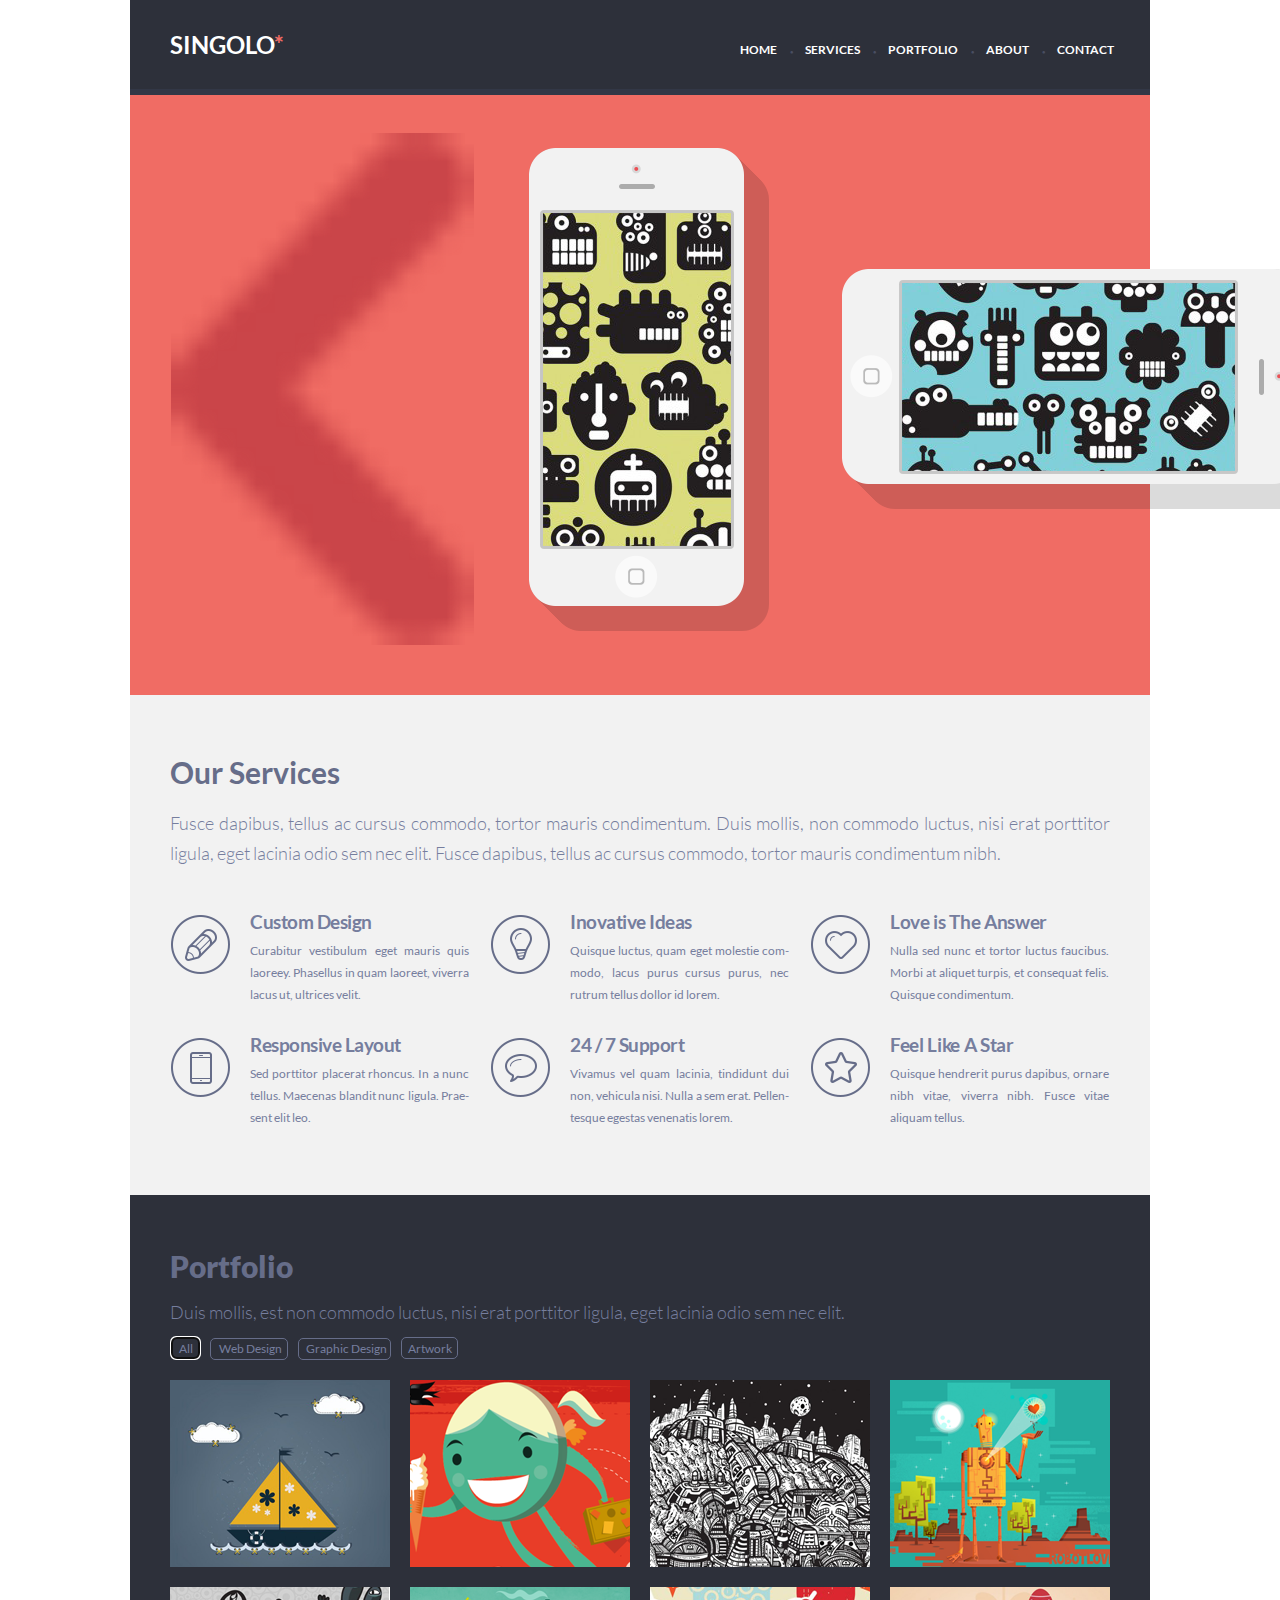
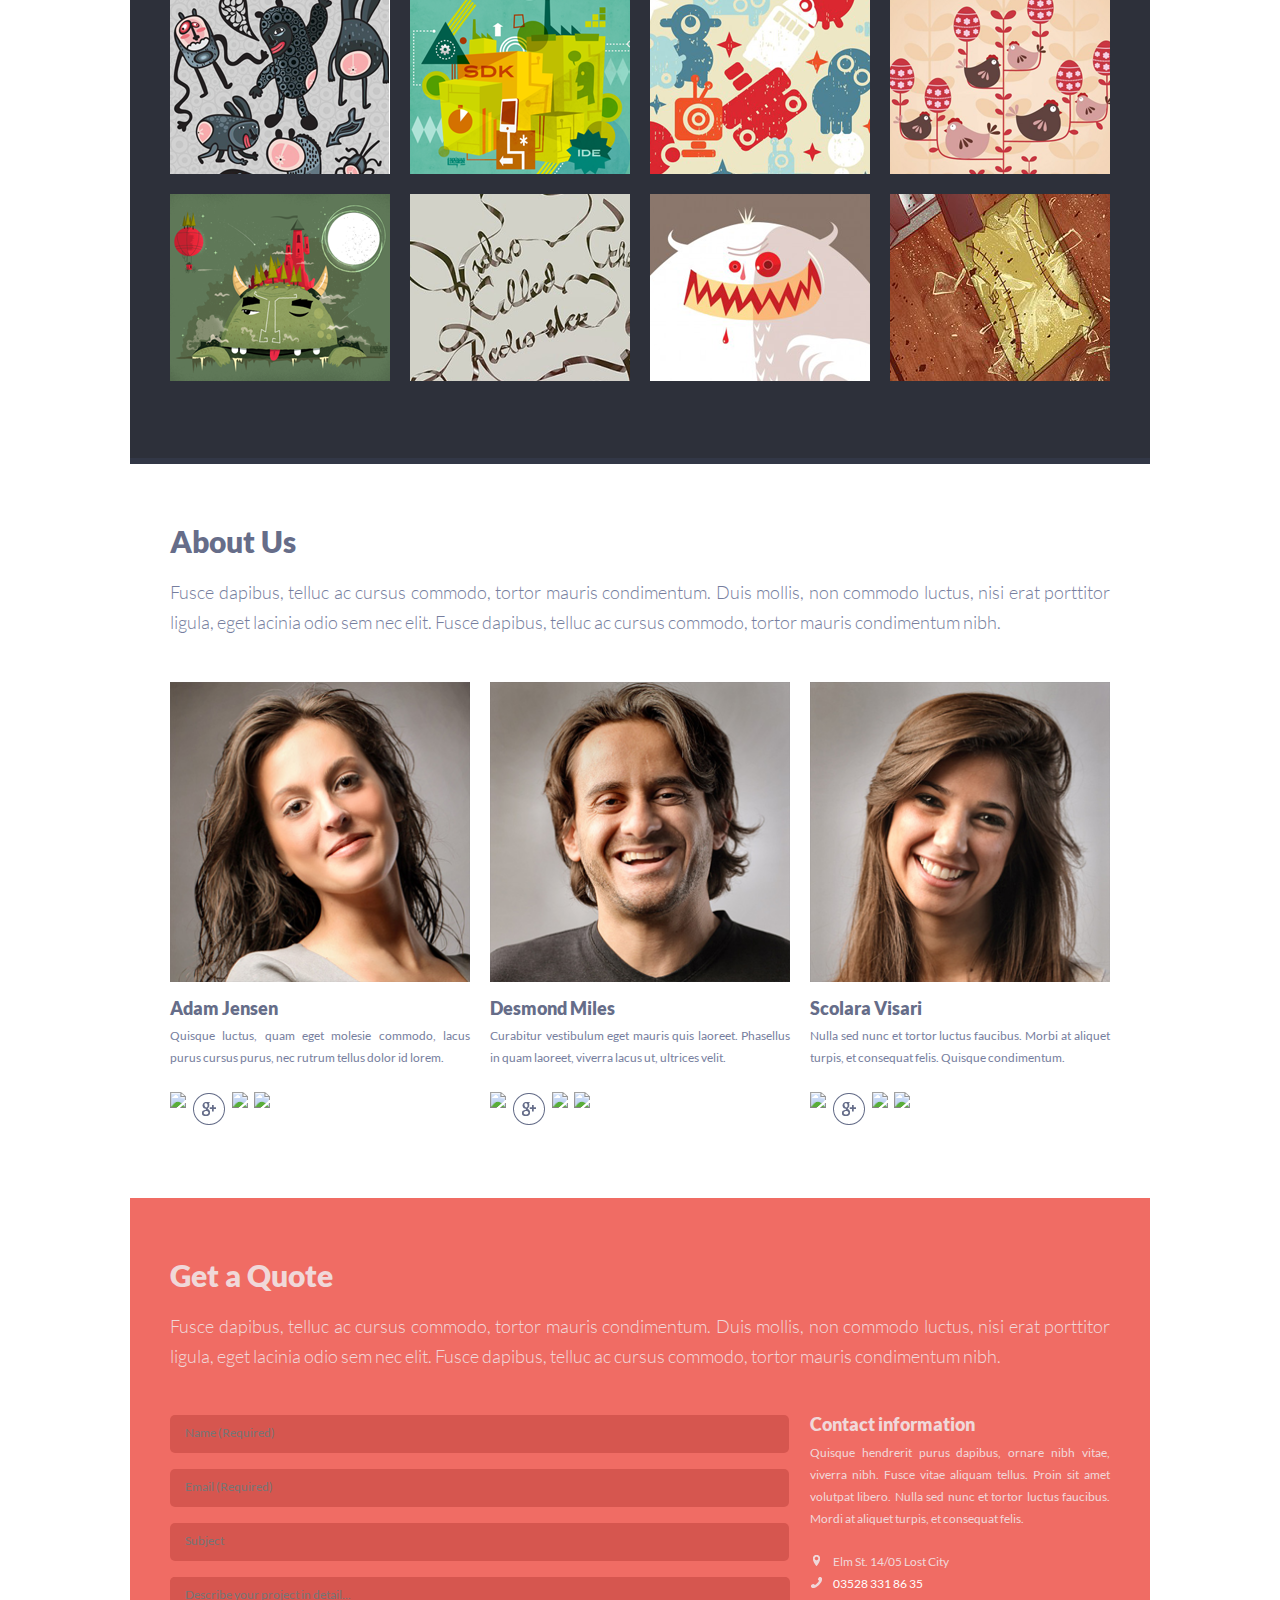
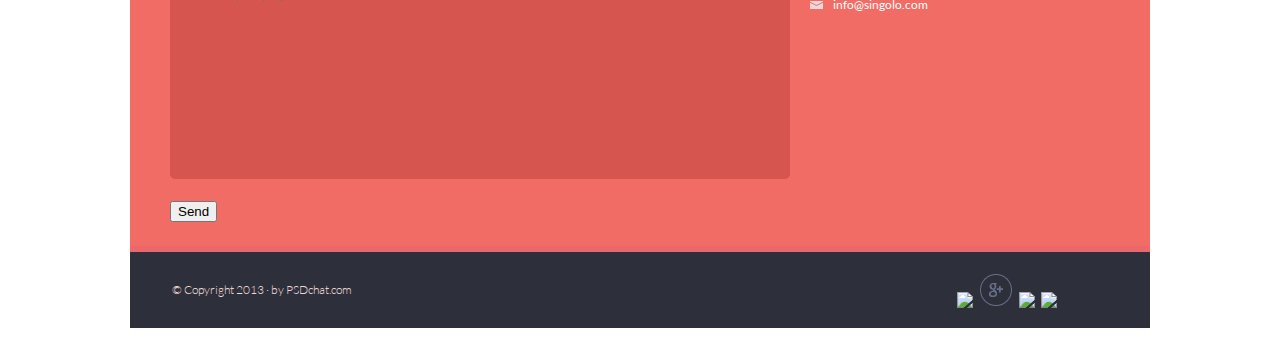
==== index.html @ d8a05f47 "feat: add singolo Full" ====
<!DOCTYPE html>
<html>
    <head>
        <meta charset="utf-8">
        <meta name="viewport" content="width=device-width, initial-scale=1.0">
        <title>Singolo Full</title>
        <link rel="stylesheet" type="text/css" href="style.css">
        <link rel="stylesheet" href="./assets/fonts/fonts.css">
    </head>   
    <body>
        <header class="header">
            <div class="header__content">
                <div class="header__title">
                    <h1>Singolo<span class="header-star">*</span></h1>
                </div>
                <nav class="navigation">
                    <ul class="navigation__list">
                        <li class="list-item"><a href="#home" class="list-link">Home</a></li>
                        <li class="list-item"><a href="#services" class="list-link">Services</a></li>
                        <li class="list-item"><a href="#portfolio" class="list-link">Portfolio</a></li>
                        <li class="list-item"><a href="#about" class="list-link">About</a></li>
                        <li class="list-item"><a href="#contact" class="list-link">Contact</a></li>
                    </ul>
               </nav>
            </div>
        </header>      
        <main class="main">
            <div class="slider">
                <img src="./assets/image/chev.svg" alt="previous slide" class="previous">
                <img src="./assets/image/iPhone Vertical.png" alt="vertical Iphone" class="vertical">
                <img src="./assets/image/iPhone Horizontal.png" alt="horisontal Iphone" class="horisontal">
                <img src="./assets/image/chevleft.svg" alt="next slide" class="next">
            </div>
            <div class="services">           
                <div class="our-services">
                    <h2 class="services__title">Our Services</h2>
                    <p class="services-text">Fusce dapibus, tellus ac cursus commodo, tortor mauris condimentum. Duis mollis, non commodo luctus, nisi erat porttitor ligula, eget lacinia odio sem nec elit. Fusce dapibus, tellus ac cursus commodo, tortor mauris condimentum nibh.</p>
                </div>
                <section class="cardservices">
                    <div class="cardelement">
                        <img src="./assets/image/Pen.png" class="pen">
                        <h4 class="cardtitle_pen">Custom Design</h4>
                        <p class="carddescription_pen carddescriptionfont">Curabitur vestibulum eget mauris quis laoreey. Phasellus in quam laoreet, viverra lacus ut, ultrices velit.</p>
                    </div>
                    <div class="cardelement">
                        <img src="./assets/image/Bulb.png" class="bulb">
                        <h4 class="cardtitle_bulb">Inovative Ideas</h4>
                        <p class="carddescription_bulb carddescriptionfont">Quisque luctus, quam eget molestie com&shy;modo, lacus purus cursus purus, nec rutrum tellus dollor id lorem.</p>
                    </div>
                    <div class="cardelement">
                        <img src="./assets/image/Heart.png" class="heart">
                        <h4 class="cardtitle_heart">Love is The Answer</h4>
                        <p class="carddescription_heart carddescriptionfont">Nulla sed nunc et tortor luctus faucibus. Morbi at aliquet turpis, et consequat felis. Quisque condimentum.</p>
                    </div>
                    <div class="cardelement">
                        <img src="./assets/image/Phone.png" class="phone">
                        <h4 class="cardtitle_phone">Responsive Layout</h4>
                        <p class="carddescription_phone carddescriptionfont">Sed porttitor placerat rhoncus. In a nunc tellus. Maecenas blandit nunc ligula. Prae&shy;sent elit leo.</p>
                    </div>    
                    <div class="cardelement">
                        <img src="./assets/image/Bubble.png" class="bubble">
                        <h4 class="cardtitle_bubble">24 / 7 Support</h4>
                        <p class="carddescription_bubble carddescriptionfont">Vivamus vel quam lacinia, tindidunt dui non, vehicula nisi. Nulla a sem erat. Pellen&shy;tesque egestas venenatis lorem.</p>
                    </div>
                    <div class="cardelement">
                        <img src="./assets/image/Star.png" class="astar">
                        <h4 class="cardtitle_star">Feel Like A Star</h4>
                        <p class="carddescription_star carddescriptionfont">Quisque hendrerit purus dapibus, ornare nibh vitae, viverra nibh. Fusce vitae aliquam tellus.</p>
                    </div>   
                </section>       
            </div>
        </main>  
        <section class="portfolio">
            <div class="wrapper">
                <h1 class="portfolio__title">Portfolio</h1>
                <p class="portfolio__title-item">Duis mollis, est non commodo luctus, nisi erat porttitor ligula, eget lacinia odio sem nec elit.</p>
                <div class="button__nav">
                    <button class="button button-all"  autofocus>All</button>
                    <button class="button button-web">Web Design</button>
                    <button class="button button-graphic">Graphic Design</button>
                    <button class="button button-art">Artwork</button>
                </div>                
                <div class="layout__content">
                    <img class='layout__content-image' src="./assets/image/Project (9).png">
                    <img class='layout__content-image' src="./assets/image/Project (6).png">                        
                    <img class='layout__content-image' src="./assets/image/Layer 9.png">
                    <img class='layout__content-image' src="./assets/image/Project (2).png">
                    <img class='layout__content-image' src="./assets/image/Project (8).png">
                    <img class='layout__content-image' src="./assets/image/Project (5).png">
                    <img class='layout__content-image' src="./assets/image/Layer 11.png">
                    <img class='layout__content-image' src="./assets/image/Layer 8.png">
                    <img class='layout__content-image' src="./assets/image/Project (7).png">
                    <img class='layout__content-image' src="./assets/image/Project (4).png">
                    <img class='layout__content-image' src="./assets/image/Project (3).png">
                    <img class='layout__content-image' src="./assets/image/Project (1).png">
                </div>    
            </div>     
        </section>
        <section class="about__us">
            <div class="wrapper">
                <h3 class="about-us__title">About Us</h3>
                <p class="about-us__title-item">Fusce dapibus, telluc ac cursus commodo, tortor mauris condimentum. Duis mollis, non commodo luctus, nisi erat porttitor ligula, eget lacinia odio sem nec elit. Fusce dapibus, telluc ac cursus commodo, tortor mauris condimentum nibh.</p>
                <div class="worker">
                    <div class="worker__person">
                        <img class="worker__person-image" src="./assets/image/photo.png">
                        <h3 class="worker__person-name">Adam Jensen</h3>
                        <p class="worker__person-info">Quisque luctus, quam eget molesie commodo, lacus purus cursus purus, nec rutrum tellus dolor id lorem.</p>
                            <div class="social__link">
                                <span class="link">
                                    <a href="facebook" class="link-name">
                                    <img src="./assets/image/Facebook.png">
                                    </a>
                                </span>
                                <span class="link">
                                    <a href="google" class="link-name">
                                    <img src="./assets/image/Google.png">
                                    </a>
                                </span>        
                                <span class="link">
                                    <a href="twitter" class="link-name">
                                    <img src="./assets/image/Twitter.png">
                                    </a>
                                </span>    
                                <span class="link">
                                    <a href="linkedin" class="link-name">
                                    <img src="./assets/image/LinkedIn.png">
                                    </a>
                                </span>
                            </div>
                    </div>    
                        <div class="worker__person">
                            <img class="worker__person-image" src="./assets/image/photo (1).png">
                            <h3 class="worker__person-name">Desmond Miles</h3>
                            <p class="worker__person-info">Curabitur vestibulum eget mauris quis laoreet. Phasellus in quam laoreet, viverra lacus ut, ultrices velit.</p>
                                <div class="social__link">
                                    <span class="link">
                                        <a href="facebook" class="link-name">
                                        <img src="./assets/image/Facebook.png">
                                         </a>
                                    </span>
                                    <span class="link">
                                        <a href="google" class="link-name">
                                        <img src="./assets/image/Google.png">
                                        </a>
                                    </span>        
                                    <span class="link">
                                        <a href="twitter" class="link-name"> 
                                        <img src="./assets/image/Twitter.png">
                                        </a>
                                    </span>    
                                    <span class="link">
                                        <a href="linkedin" class="link-name">
                                        <img src="./assets/image/LinkedIn.png">
                                        </a>
                                    </span>
                                </div>
                        </div>
                        <div class="worker__person">                            
                            <img class="worker__person-image" src="./assets/image/photo (2).png">
                            <h3 class="worker__person-name">Scolara Visari</h3>
                            <p class="worker__person-info">Nulla sed nunc et tortor luctus faucibus. Morbi at aliquet turpis, et consequat felis. Quisque condimentum.</p>
                                <div class="social__link">
                                    <span class="link">
                                        <a href="facebook" class="link-name">
                                        <img src="./assets/image/Facebook.png">
                                        </a>
                                    </span>
                                    <span class="link">
                                        <a href="google" class="link-name">
                                        <img src="./assets/image/Google.png">
                                        </a>
                                    </span>        
                                    <span class="link">
                                        <a href="twitter" class="link-name">
                                        <img src="./assets/image/Twitter.png">
                                        </a>
                                    </span>    
                                    <span class="link">
                                        <a href="linkedin" class="link-name">
                                        <img src="./assets/image/LinkedIn.png">
                                        </a>
                                    </span>
                                </div>
                        </div>
                    </div>
                </div> 
            </div>
        </section>
        <div class="last__quote">
            <section class="quote">
                    <h3 class="quote__title">Get a Quote</h3>
                    <p class="quote__title-item">Fusce dapibus, telluc ac cursus commodo, tortor mauris condimentum. Duis mollis, non commodo luctus, nisi erat porttitor ligula, eget lacinia odio sem nec elit. Fusce dapibus, telluc ac cursus commodo, tortor mauris condimentum nibh.</p>
                    <div class="contact">
                        <form class="contact__form">
                            <p class="contact__form-item">
                                <input class="contact__form-elem" action method="POST" type="text" name="name" placeholder="Name (Required)" required>
                            </p>  
                            <p class="contact__form-item">
                                <input class="contact__form-elem" action method="POST" type="email" name="mail" placeholder="Email (Required)" required>
                            </p>
                            <p class="contact__form-item">
                                <input class="contact__form-elem" action method="POST" type="text" name="subject" placeholder="Subject">
                            </p>
                            <p class="contact__form-item">
                                <textarea class="contact__form-area" action method="POST" name="project" placeholder="Describe your project in detail..."></textarea>
                            </p>    
                            <p class="contact__form-item">
                                <input type="submit" value="Send" class="button-form">
                            </p>
                        </form>
                        <section class="contact__info">
                            <h3 class="contact__info-title">Contact information</h3>
                            <p class="contact-info__title-item">Quisque hendrerit purus dapibus, ornare nibh vitae, viver&shyra nibh. Fusce vitae aliquam tellus. Proin sit amet volutpat libero. Nulla sed nunc et tortor luctus faucibus. Mordi at aliquet turpis, et consequat felis.</p>
                            <div class="contact__ico">
                                <p class="ico ico-info__location">
                                    <img src="./assets/image/location.png" class="ico_location">Elm St. 14/05 Lost City
                                </p>    
                                <p class="ico ico-info__phone">
                                    <img  src="./assets/image/phonecontact.png" class="ico_phone"><a  href="tel:035111111111">03528 331 86 35</a> 
                                </p>
                                <p class="ico ico-info__letter">
                                    <img src="./assets/image/mail.png" class="ico_letter"><a href="mailto:emailname@gmail.com" >info@singolo.com</a>
                                </p>
                            </div>        
                        </section>
                    </div>    
            </section>
            <footer class="footer">
                
                   <p class="footer-text">© Copyright 2013 · by PSDchat.com</p>

                
                <div class="footer-social__link">
                    <span class="footer-link">
                        <a href="facebook" class="link-name">
                        <img src="./assets/image/Facebook.png">
                        </a>
                    </span>
                    <span class="footer-link">
                        <a href="google" class="link-name">
                        <img src="./assets/image/Google.png">
                        </a>
                    </span>        
                    <span class="footer-link">
                        <a href="twitter" class="link-name">
                        <img src="./assets/image/Twitter.png">
                        </a>
                    </span>    
                    <span class="footer-link">
                        <a href="linkedin" class="link-name">
                        <img src="./assets/image/LinkedIn.png">
                        </a>
                    </span>
                </div>
            </footer>
        </div> 
    </body>
</html>
---- style.css ----
body {
    width: 1020px;
    margin: auto;
}
a {
    text-decoration: none;

}
.header {
   width: 100%;
   height: 89px;
   background-color: #2d303a;
   border-bottom-style: solid;
   border-bottom-color: #323746;
   border-bottom-width: 6px;
}
.header__content { 
    width: 940px;
    height: 100%;
    display: flex;
    justify-content: space-between;
    padding: 23px 40px;
    margin: 0 auto;
}
.header__title {
    width: 100%;
    height: 100%;
    font-size: 12px;
    line-height: 6px;
    color: #ffffff;
    font-family: 'Lato', sans-serif;
    font-weight: 700;
    text-align: justify;   
    text-transform: uppercase;
    margin-top: 3px;
}
.main {
    width: 940px;
    height: 572px;
    background-color: #f06c64;
    padding: 38px 40px;
    border-bottom-style: solid;
    border-bottom-color: #ea676b;
    border-bottom-width: 6px;
}
.header-star{
    color: #f06c64;
}
.navigation {
    width: 380px;
    height:100%;
}
.navigation__list {
    display: flex;
    justify-content: space-between;
    padding: 1px 10px 0 0;
}

.list-link{
    font-size: 12px;
    line-height: 6px;
    color: #ffffff;
    font-family: 'Lato', sans-serif;
    font-weight: 700;
    margin: 0 10px;
    text-align: justify;
    text-transform: uppercase;
}
.list-item {
    list-style-type: none;
}
.list-item:not(:first-child):before {
    content: "\2022";
    color: #494e62;
    font-family: 'Lato', sans-serif;
    font-weight: 700;
    font-size: 6px;
    margin: 0 2px 0 3px;
}
.list-link:hover {
    color: #f06c64;
}
.slider {
    display: flex;
    width:940px;
    height: 585px;
    background-color: #f06c64;
    padding: 0 40px 0 0;
    border-bottom-style: solid;
    border-bottom-color: #ea676b;
    border-bottom-width: 15px;
}
.previous {
    margin-bottom: 73px;
    padding-left: 1px;
}
.slider .previous:hover {
    color: #f06c64;
}
.vertical {
    padding-left: 53px;
    padding-bottom: 60px;
    margin-top: -55px; 
}
.horisontal {
    margin: 31px 0 -26px -332px;
}
.next {
    margin: 0 0 73px 23px;
}
.slider .next:hover {
    color: #f06c64;
}
.services {
    width: 980px;
    height: 495px;
    background-color: #f2f2f2;   
    margin-top: -38px;
    padding: 43px 0 0 40px;  
    border-bottom-style: solid;
    border-bottom-color: #ffffff;
    border-bottom-width: 6px;
    margin-left: -40px;
   

}
.services__title {
    font-family: 'Lato', sans-serif;
    font-size: 30px;
    line-height: 18px;
    color: #666d89;
    font-weight: 700;
    text-align: justify;

}
.services-text {
    width: 940px;
    height: 57px;
    font-size: 18px;
    line-height: 30px;
    color: #767e9e;
    font-family: 'Lato', sans-serif;
    font-weight: 300;
    text-align: justify;
    padding-top: 2px;
}
.cardservices {
    width: 940px;
    height: 57px;
    font-size: 19px;
    line-height: 30px;
    color: #767e9e;
    font-family: 'Lato', sans-serif;
    font-weight: 300;
    text-align: justify;
}
.carddescriptionfont {
    width: 219px;
    height: 128px;
    font-size: 12px;
    line-height: 22px;
    color: #767e9e;
    font-family: 'Lato',sans-serif;
    font-weight: 400;
    text-align: justify;
    position: absolute;
    left: 80px;
    top: 14px;
}
.cardservices {
    display: flex;
    flex-wrap: wrap;
    justify-content: space-between;
    margin-top: 49px;   
}
.cardelement {
    position: relative;
    width: 300px;
    height: 100px;
}
.cardelement:nth-child(-n+3) {
    margin-bottom: 23px;
    margin-right: 0;
}

.cardtitle_pen {
    position: absolute;
    left: 80px;
    top: -32px;
    letter-spacing: -0.025em;
}
.cardtitle_bulb {
    position: absolute;
    left: 80px;
    top: -32px;
    letter-spacing: -0.025em;
}
.cardtitle_heart {
    position: absolute;
    left: 80px;
    top: -32px;
    letter-spacing: -0.018em;
}
.cardtitle_phone {
    position: absolute;
    left: 80px;
    top: -32px;
    letter-spacing: -0.025em;
}
.cardtitle_bubble {
    position: absolute;
    left: 80px;
    top: -32px;
    letter-spacing: -0.025em;
}
.cardtitle_star {
    position: absolute;
    left: 80px;
    top: -32px;
    letter-spacing: -0.018em;
}

.portfolio {
    width: 940px;
    height: 776px;
    background-color: #2d303a;
    margin-top: 446px;
    padding: 42px 40px 45px 40px;
    border-bottom-style: solid;
    border-bottom-color: #323746;
    border-bottom-width: 6px;
}
.portfolio__title {
    font-size: 30px;
    line-height: 18px;
    color: #666d89;
    font-family: 'Lato', sans-serif;
    font-weight: 900;
    text-align: justify;
    
}
p {
    width: 940px;
    height: 57px;
    font-size: 18px;
    line-height: 30px;
    color: #767e9e;
    font-family: "Lato", sans-serif;
    font-weight: 300;
    text-align: justify;    
}    
.portfolio__title-item {
    padding-top: 2px;
}
.button__nav {
    display: flex;
    margin-top: -35px;    
}
.button {    
    line-height: 20px;
    font-family: "Lato", sans-serif;
    font-weight: 400;
    color: #767e9e;
    font-size: 12px;
    text-align: justify;
    border-radius: 5px;
    border: 1px solid #666d89;
    background-color: #2d303a;
    margin-right: 10px;
    text-align: center;   
}

.button-all {
    width: 29px;
    height: 22px;
    margin-left: 1px;    
}
.button-web {
    width: 78px;
    height: 22px;
    padding: 0 0.5px 0 4px;
    margin-top: 1px;
}
.button-graphic {
    width: 93px;
    height: 22px;
    padding: 0 0.5px 0 4px;
    margin-top: 1px;
}
.button-art {
    width: 57px;
    height: 22px;
}
.button:hover {
    text-decoration: underline ;
} 
.layout {
    width: 940px;
    margin: auto;
    display: grid;
    grid-template-columns: repeat(4, 220px);
    grid-template-rows: repeat(3, 187px);
    padding-top:  2px;
}

.layout__content-image {
    width: 220px;
    height: 187px; 
    margin-top: 20px;
    margin-right: 16px;
    margin-bottom: -4px;
}


.layout__content-image:nth-child(4n+4) {
    margin-right: 0px;
}
.layout__content-image:nth-child(n+13){
    display: none;
}

.about-us__title {
    font-size: 30px;
    line-height: 18px;
    color: #666d89;
    font-family: "Lato", sans-serif;
    font-weight: 900;
    text-align: left;
}
.about__us {
    margin: 40px;
    margin-top: 68px;
}
.about-us__title-item{
    margin-top: -3px;
}    
.worker {
    display: flex;
    width: 940px; 
    border-bottom-style: solid;
    border-bottom-color: #ffffff;
    border-bottom-width: 6px;
    justify-content: space-between;
      
    }
    .worker__person{
    margin-top: 30px;
}
.worker__person:last-child {
    margin-right: 0px;
}
.worker__person-image {
    width: 300px;
    height: 300px;
    background-color: #464b5e;
}
.worker__person-name{
    font-size: 18px;
    line-height: 18px;
    color: #666d89;
    font-family: "Lato", sans-serif;
    font-weight: 900;
    text-align: justify;
    margin-top: 13px;
}
.worker__person-info {
    width: 300px;
    height: 175px;
    font-size: 12px;
    line-height: 22px;
    color: #767e9e;
    font-family: "Lato", sans-serif;
    font-weight: 400;
    text-align: justify;
    margin-top: -10px;
}
.social__link {
    display: flex;
    margin-top: -120px;
}
.link {
    padding:0 3px; 
}
.link-name:hover {
    background-color: #eb5055;
}
.link:first-child{
    padding: 0 3px 0 0; 
}
.last__quote {
    margin-top: 61px;
}
.quote {
    width: 940px;
    height: 572px;
    background-color: #f06c64;
    padding: 38px 40px; 
    border-bottom-style: solid;
    border-bottom-color: #ea676b;
    border-bottom-width: 6px;
}
.quote__title {
    font-size: 30px;
    line-height: 18px;
    color: #f0d8d9;
    font-family: "Lato", sans-serif;
    font-weight: 900;
    text-align: justify;    
}
.quote__title-item {
    width: 940px;
    height: 57px;
    font-size: 18px;
    line-height: 30px;
    color: #f0d8d9;
    font-family: "Lato", sans-serif;
    font-weight: 300;
    text-align: justify;
    margin-top: -3px;
}
.contact {
    display: flex;
    
}
.contact__form {
    padding-top: 29px;  
}
.contact__form-item {
    width: 619px;
    height: 38px;
    border-radius: 5px;
    border: #d6564f;
    background-color: #d6564f;
    margin: 0 0 16px;

}
.contact__form-elem {
    font-size: 12px;
    line-height: 22px;
    color: #f48c8f;
    border: #d6564f;
    background-color: #d6564f;
    font-family: "Lato", sans-serif;
    font-weight: 400;
    text-align: left;
    padding-left: 15px;
} 

.contact__form-area {
    width: 602.5px;
    height: 193px;
    border-radius: 5px;
    border: #d6564f;
    background-color: #d6564f;
    font-size: 12px;
    line-height: 22px;
    color: #f48c8f;
    font-family: "Lato", sans-serif;
    font-weight: 400;
    text-align: left;
    resize: none;
    padding-left: 15px;
    padding-top: 7px;   
   
}
.button-form {
    margin-top: 170px;
}
.contact__info {   
    width: 300px;
    height: 175px;    
    padding-top: 11px;
    padding-left: 21px;
    
}
.contact__info-title {
    font-size: 18px;
    line-height: 18px;
    color: #f0d8d9;
    font-family: "Lato", sans-serif;
    font-weight: 900;
    text-align: justify;
}
.contact-info__title-item {
    margin-top: -9px; 
    width: 300px;
    height: 175px;
    font-size: 11.94px;
    line-height: 22px;
    color: #f0d8d9;
    font-family: "Lato", sans-serif;
    font-weight: 400;
    text-align: justify;
}
.ico {
    font-size: 12px;
    line-height: 22px;
    color: #f0d8d9;
    font-family: "Lato", sans-serif;
    font-weight: 400;
    text-align: left;
      
}
.contact__ico {
    margin-top: -78px;
}

.ico_phone {
    margin-right: 11px;
    margin-top: 11px;
    padding-left: 1px; 
}
.ico_letter {
    margin-right: 10px;
    margin-top: 1px;
}
.ico_location {
    margin-right: 13px;
    padding-left: 3px; 
}
.ico-info__phone {
    margin-top: -54px;
}
.ico-info__letter {
    margin-top: -41px;
}
a {
    color: white;
    text-decoration: none;
}
.footer {
    display: flex;
    width: 1020px;
    height: 76px;
    background-color: #2d303a;    
}
.footer-social__link {
    margin-left: -155px;
    padding-top: 21px;
   
}
.footer-link {
    padding: 0 1px;
}
.footer-link:first-child{
    padding: 0 1px 0 0;
}
.link-name:hover {
    background-color: #eb5055;
} 
.footer-text {
    font-size: 12px;
    line-height: 22px;
    color: #f0d8d9;
    font-family: "Lato", sans-serif;
    font-weight: 300;
    text-align: justify;
    padding: 15px 0 15px 42px;
}
---- assets/fonts/fonts.css ----
/* lato-300 - latin */
@font-face {
    font-family: 'Lato';
    font-style: normal;
    font-weight: 300;
    src: local('Lato Light'), local('Lato-Light'),
         url('../fonts/lato-v16-latin-300.woff2') format('woff2'), /* Chrome 26+, Opera 23+, Firefox 39+ */
         url('../fonts/lato-v16-latin-300.woff') format('woff'); /* Chrome 6+, Firefox 3.6+, IE 9+, Safari 5.1+ */
  }
  /* lato-regular - latin */
  @font-face {
    font-family: 'Lato';
    font-style: normal;
    font-weight: 400;
    src: local('Lato Regular'), local('Lato-Regular'),
         url('../fonts/lato-v16-latin-regular.woff2') format('woff2'), /* Chrome 26+, Opera 23+, Firefox 39+ */
         url('../fonts/lato-v16-latin-regular.woff') format('woff'); /* Chrome 6+, Firefox 3.6+, IE 9+, Safari 5.1+ */
  }
  /* lato-700 - latin */
  @font-face {
    font-family: 'Lato';
    font-style: normal;
    font-weight: 700;
    src: local('Lato Bold'), local('Lato-Bold'),
         url('../fonts/lato-v16-latin-700.woff2') format('woff2'), /* Chrome 26+, Opera 23+, Firefox 39+ */
         url('../fonts/lato-v16-latin-700.woff') format('woff'); /* Chrome 6+, Firefox 3.6+, IE 9+, Safari 5.1+ */
  }
  /* lato-900 - latin */
  @font-face {
    font-family: 'Lato';
    font-style: normal;
    font-weight: 900;
    src: local('Lato Black'), local('Lato-Black'),
         url('../fonts/lato-v16-latin-900.woff2') format('woff2'), /* Chrome 26+, Opera 23+, Firefox 39+ */
         url('../fonts/lato-v16-latin-900.woff') format('woff'); /* Chrome 6+, Firefox 3.6+, IE 9+, Safari 5.1+ */
  }
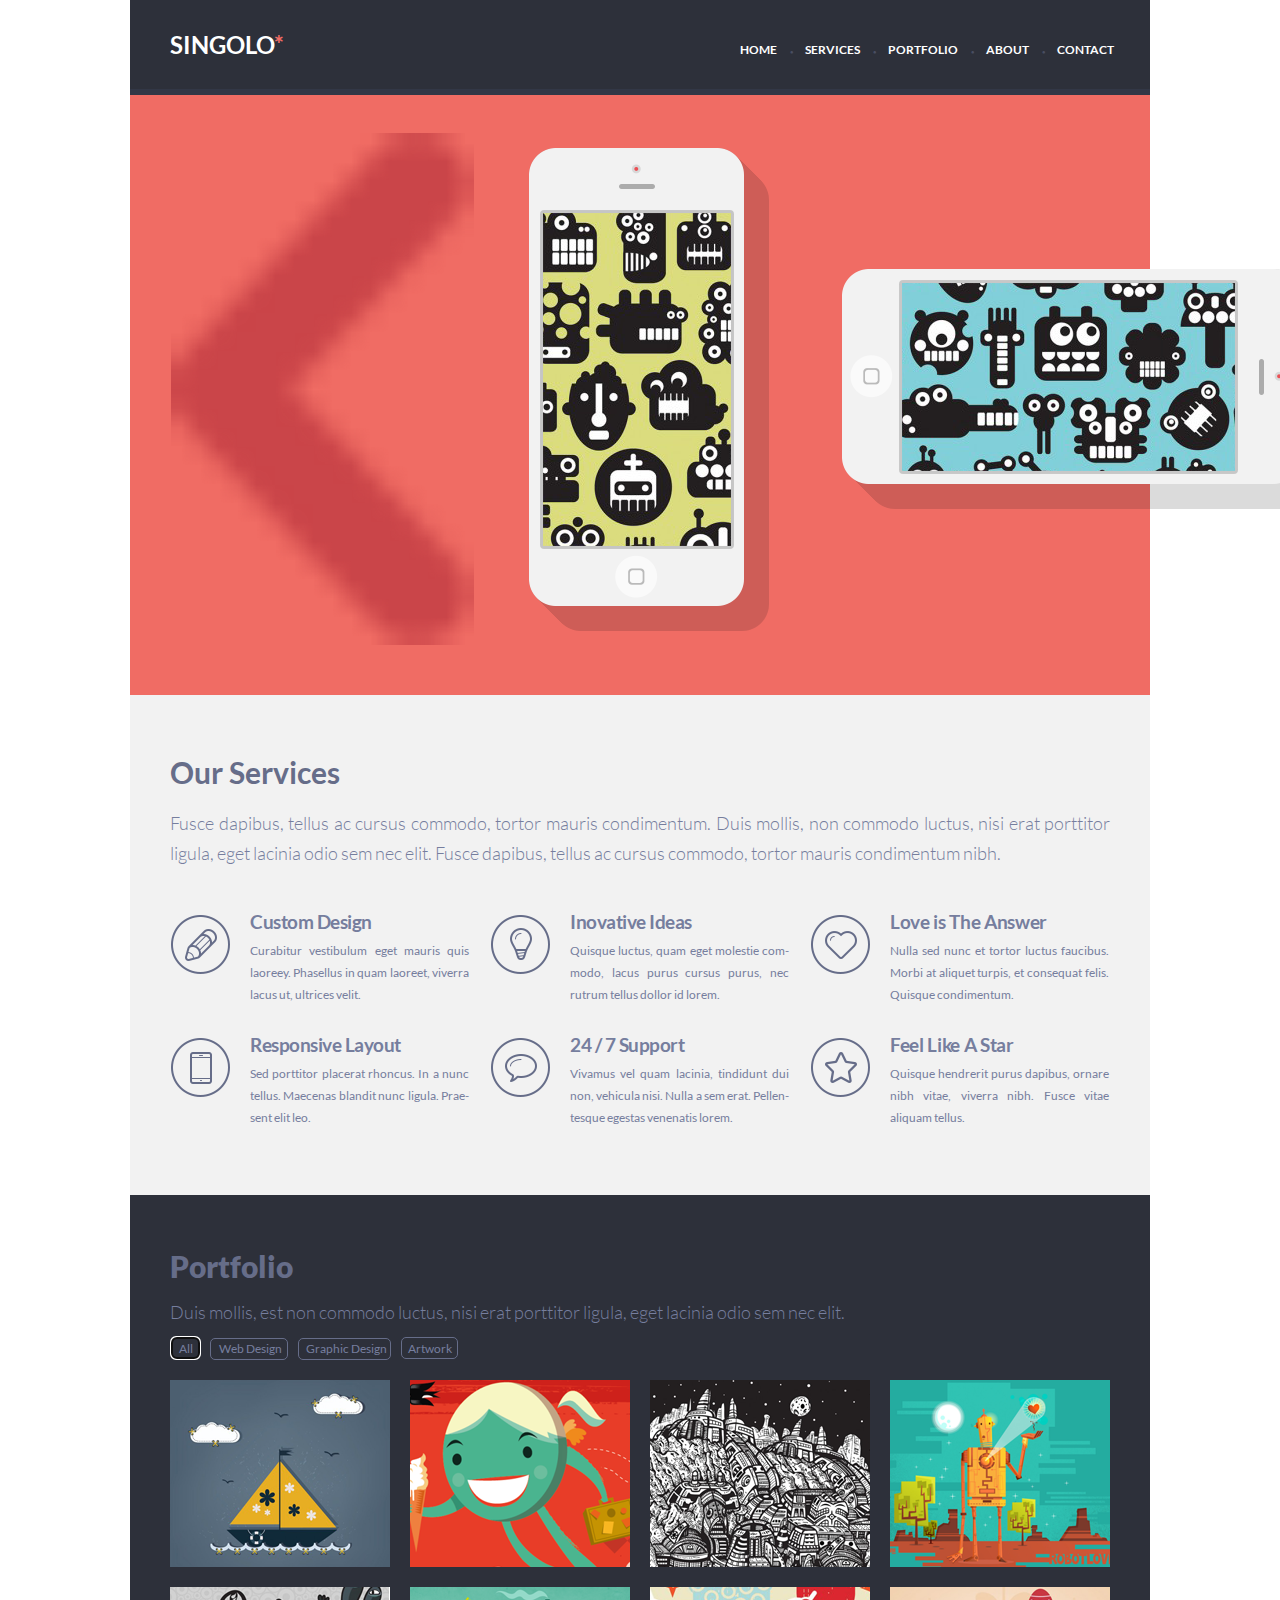
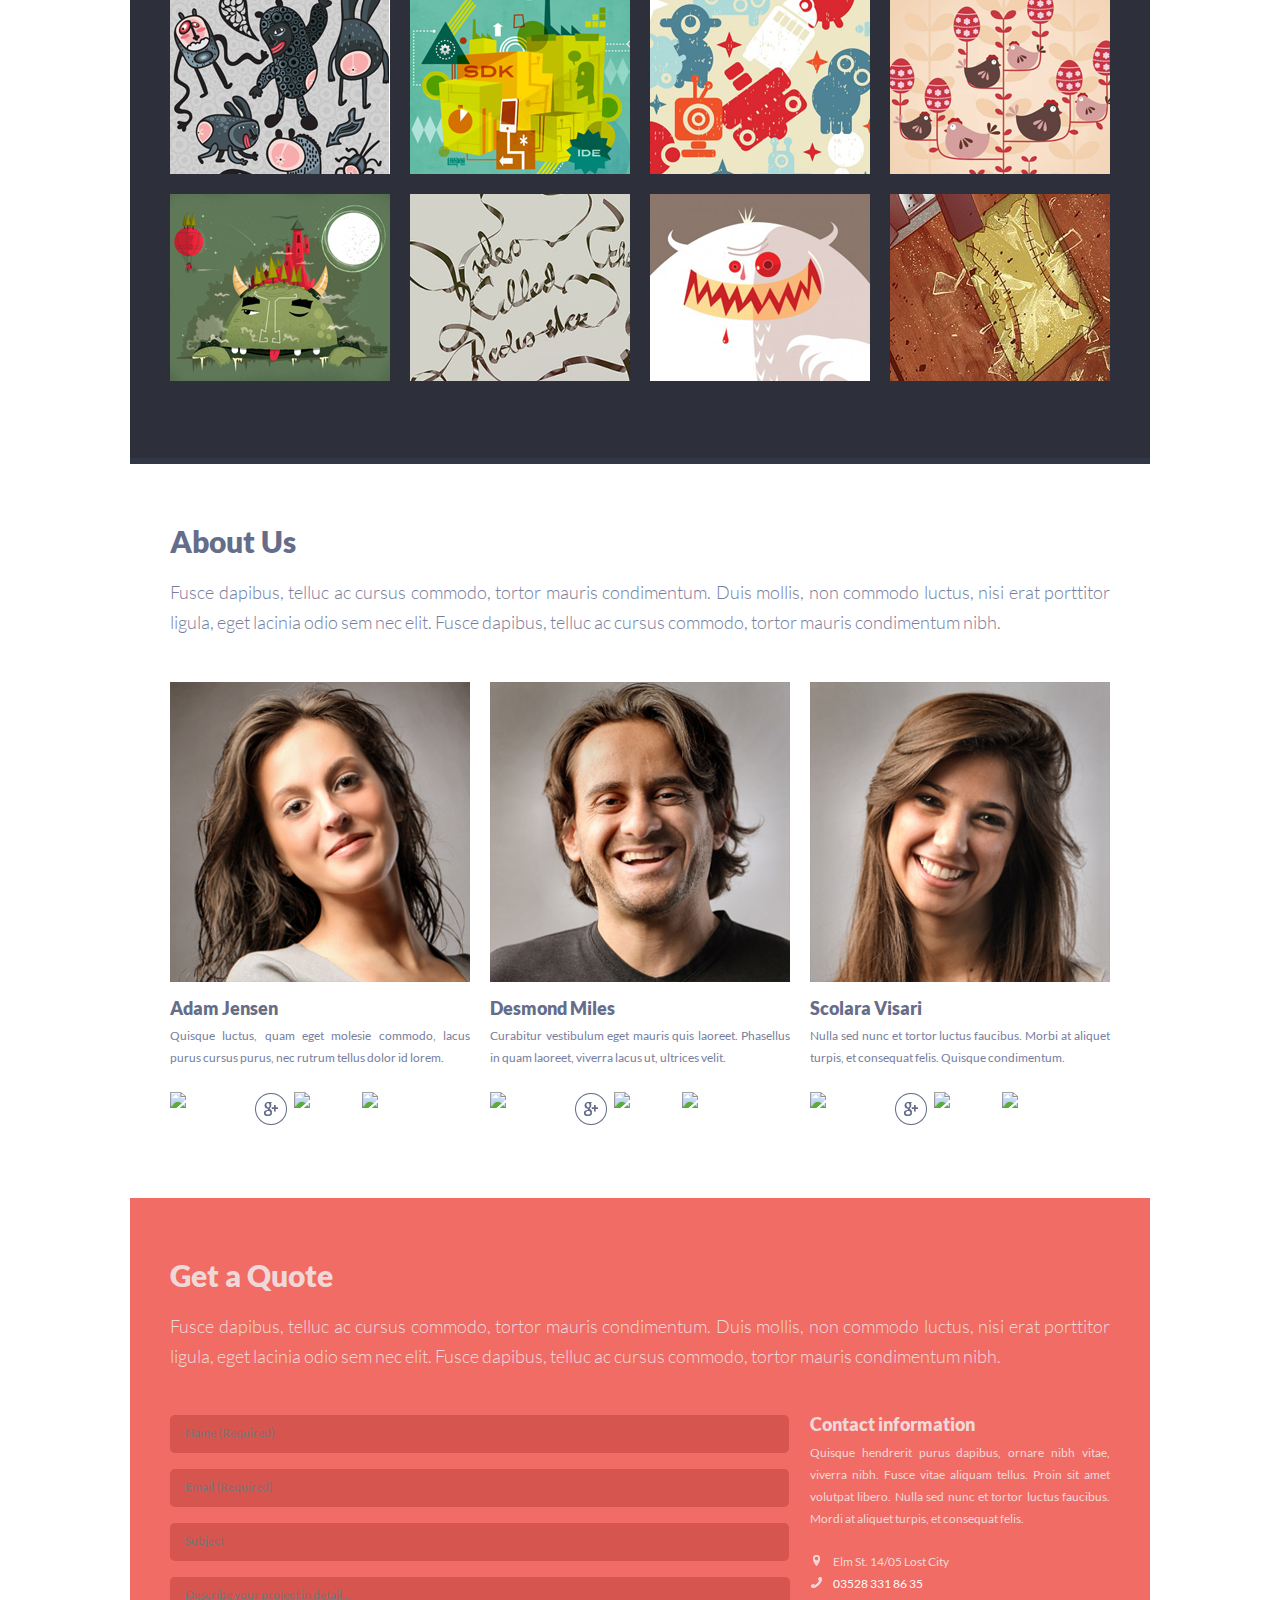
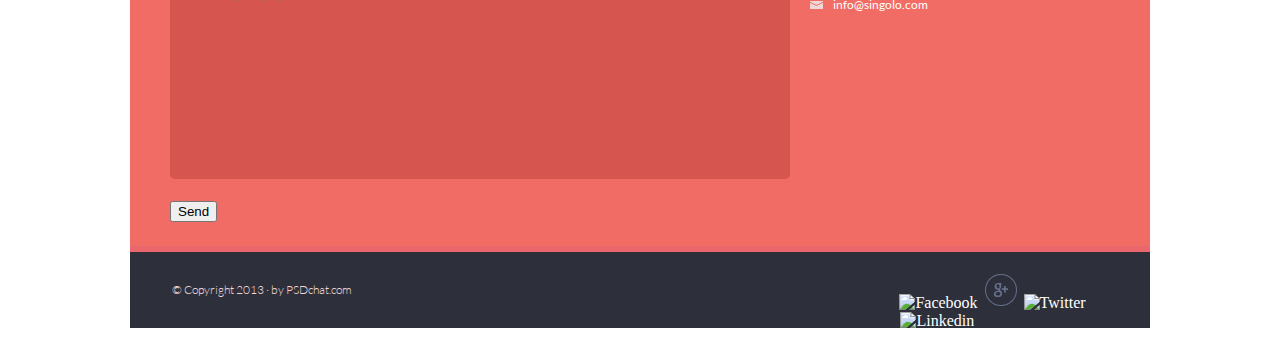
==== commit a41e488d: "fix: change some image name" ====
--- a/index.html
+++ b/index.html
@@ -108,22 +108,22 @@
                             <div class="social__link">
                                 <span class="link">
                                     <a href="facebook" class="link-name">
-                                    <img src="./assets/image/Facebook.png">
+                                    <img src="./assets/image/Facebook.png" alt="Facebook">
                                     </a>
                                 </span>
                                 <span class="link">
                                     <a href="google" class="link-name">
-                                    <img src="./assets/image/Google.png">
+                                    <img src="./assets/image/Google.png" alt="Google">
                                     </a>
                                 </span>        
                                 <span class="link">
                                     <a href="twitter" class="link-name">
-                                    <img src="./assets/image/Twitter.png">
+                                    <img src="./assets/image/Twitter.png" alt="Twitter">
                                     </a>
                                 </span>    
                                 <span class="link">
                                     <a href="linkedin" class="link-name">
-                                    <img src="./assets/image/LinkedIn.png">
+                                    <img src="./assets/image/Linkedin.png" alt="Linkedin">
                                     </a>
                                 </span>
                             </div>
@@ -135,22 +135,22 @@
                                 <div class="social__link">
                                     <span class="link">
                                         <a href="facebook" class="link-name">
-                                        <img src="./assets/image/Facebook.png">
+                                        <img src="./assets/image/Facebook.png" alt="Facebook">
                                          </a>
                                     </span>
                                     <span class="link">
                                         <a href="google" class="link-name">
-                                        <img src="./assets/image/Google.png">
+                                        <img src="./assets/image/Google.png" alt="Google">
                                         </a>
                                     </span>        
                                     <span class="link">
                                         <a href="twitter" class="link-name"> 
-                                        <img src="./assets/image/Twitter.png">
+                                        <img src="./assets/image/Twitter.png" alt="Twitter">
                                         </a>
                                     </span>    
                                     <span class="link">
                                         <a href="linkedin" class="link-name">
-                                        <img src="./assets/image/LinkedIn.png">
+                                        <img src="./assets/image/Linkedin.png" alt="Linkedin">
                                         </a>
                                     </span>
                                 </div>
@@ -162,22 +162,22 @@
                                 <div class="social__link">
                                     <span class="link">
                                         <a href="facebook" class="link-name">
-                                        <img src="./assets/image/Facebook.png">
+                                        <img src="./assets/image/Facebook.png" alt="Facebook">
                                         </a>
                                     </span>
                                     <span class="link">
                                         <a href="google" class="link-name">
-                                        <img src="./assets/image/Google.png">
+                                        <img src="./assets/image/Google.png" alt="Google">
                                         </a>
                                     </span>        
                                     <span class="link">
                                         <a href="twitter" class="link-name">
-                                        <img src="./assets/image/Twitter.png">
+                                        <img src="./assets/image/Twitter.png" alt="Twitter">
                                         </a>
                                     </span>    
                                     <span class="link">
                                         <a href="linkedin" class="link-name">
-                                        <img src="./assets/image/LinkedIn.png">
+                                        <img src="./assets/image/Linkedin.png" alt="Linkedin">
                                         </a>
                                     </span>
                                 </div>
@@ -233,22 +233,22 @@
                 <div class="footer-social__link">
                     <span class="footer-link">
                         <a href="facebook" class="link-name">
-                        <img src="./assets/image/Facebook.png">
+                        <img src="./assets/image/Facebook.png" alt="Facebook">
                         </a>
                     </span>
                     <span class="footer-link">
                         <a href="google" class="link-name">
-                        <img src="./assets/image/Google.png">
+                        <img src="./assets/image/Google.png" alt="Google">
                         </a>
                     </span>        
                     <span class="footer-link">
                         <a href="twitter" class="link-name">
-                        <img src="./assets/image/Twitter.png">
+                        <img src="./assets/image/Twitter.png" alt="Twitter">
                         </a>
                     </span>    
                     <span class="footer-link">
                         <a href="linkedin" class="link-name">
-                        <img src="./assets/image/LinkedIn.png">
+                        <img src="./assets/image/Linkedin.png" alt="Linkedin">
                         </a>
                     </span>
                 </div>
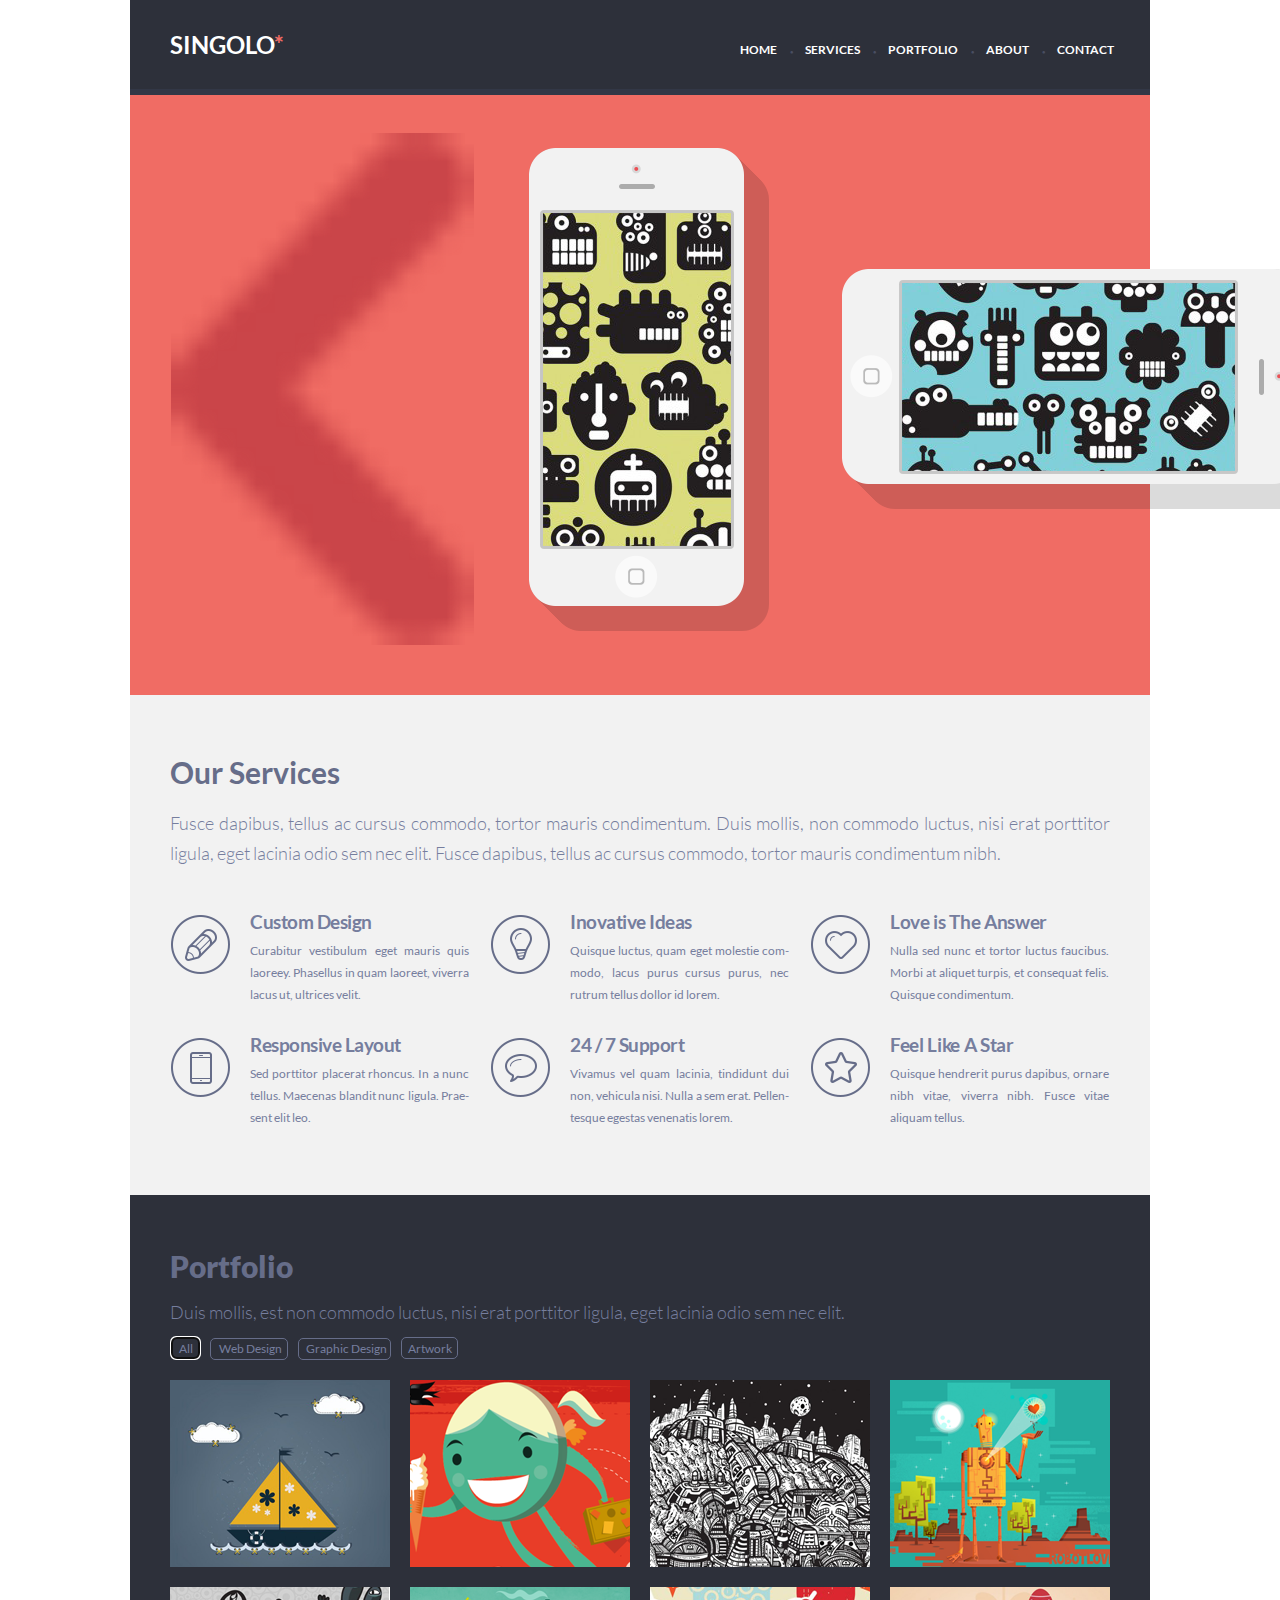
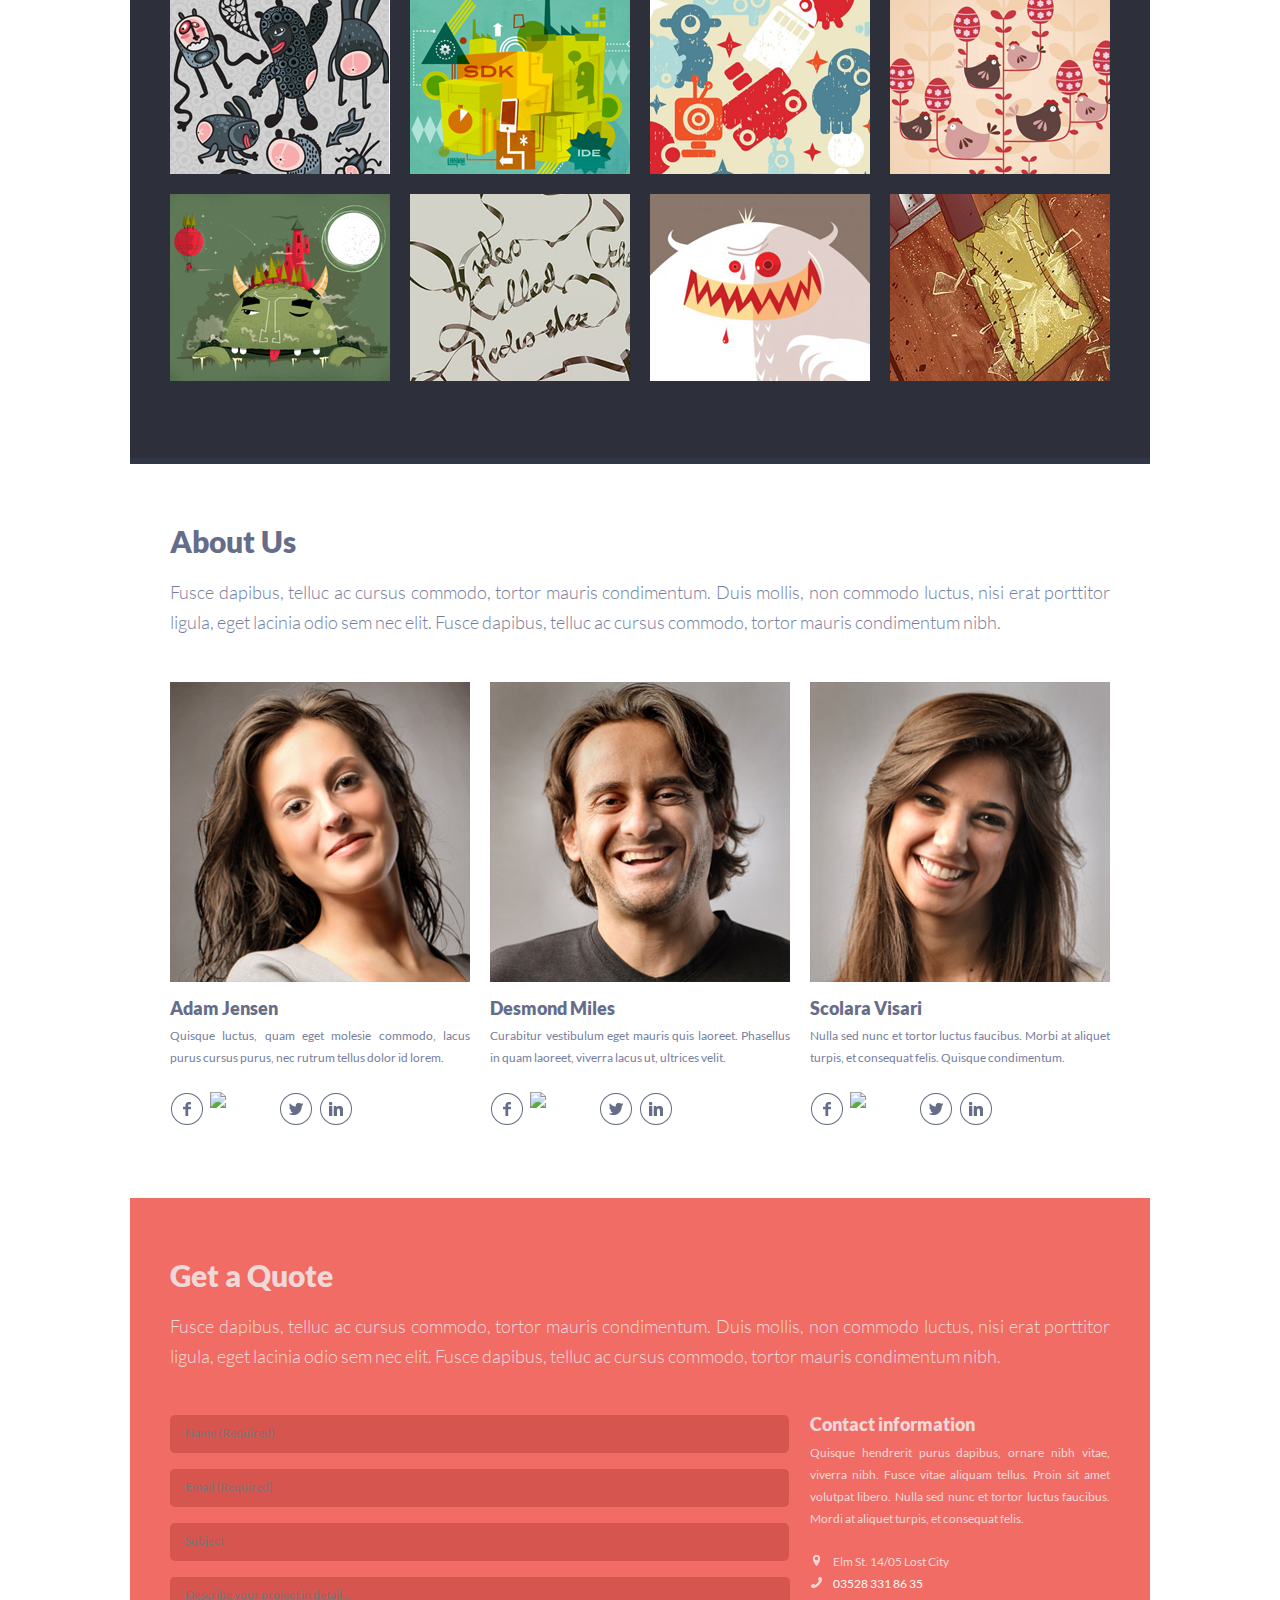
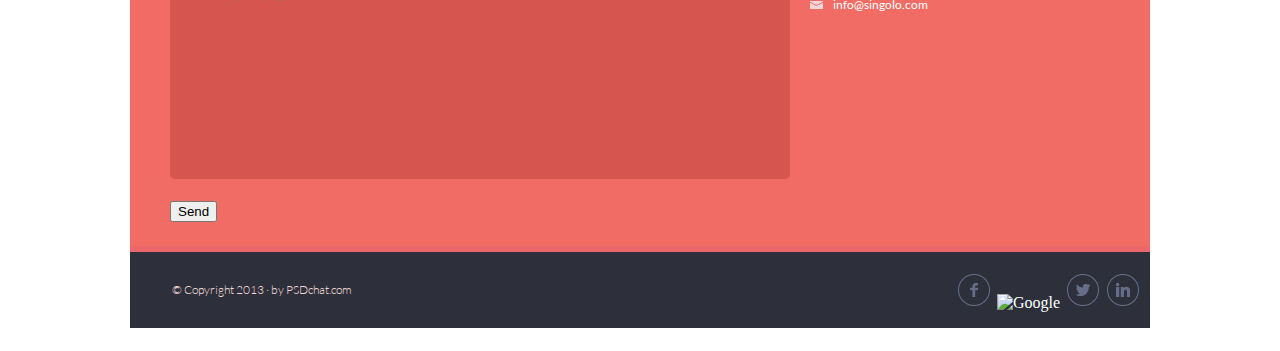
==== commit 91b52ed7: "fix: change some image name" ====
--- a/index.html
+++ b/index.html
@@ -108,22 +108,22 @@
                             <div class="social__link">
                                 <span class="link">
                                     <a href="facebook" class="link-name">
-                                    <img src="./assets/image/Facebook.png" alt="Facebook">
+                                    <img src="./assets/image/facebook.png" alt="Facebook">
                                     </a>
                                 </span>
                                 <span class="link">
                                     <a href="google" class="link-name">
-                                    <img src="./assets/image/Google.png" alt="Google">
+                                    <img src="./assets/image/google.png" alt="Google">
                                     </a>
                                 </span>        
                                 <span class="link">
                                     <a href="twitter" class="link-name">
-                                    <img src="./assets/image/Twitter.png" alt="Twitter">
+                                    <img src="./assets/image/twitter.png" alt="Twitter">
                                     </a>
                                 </span>    
                                 <span class="link">
                                     <a href="linkedin" class="link-name">
-                                    <img src="./assets/image/Linkedin.png" alt="Linkedin">
+                                    <img src="./assets/image/linkedin.png" alt="LinkedIn">
                                     </a>
                                 </span>
                             </div>
@@ -135,22 +135,22 @@
                                 <div class="social__link">
                                     <span class="link">
                                         <a href="facebook" class="link-name">
-                                        <img src="./assets/image/Facebook.png" alt="Facebook">
+                                        <img src="./assets/image/facebook.png" alt="Facebook">
                                          </a>
                                     </span>
                                     <span class="link">
                                         <a href="google" class="link-name">
-                                        <img src="./assets/image/Google.png" alt="Google">
+                                        <img src="./assets/image/google.png" alt="Google">
                                         </a>
                                     </span>        
                                     <span class="link">
                                         <a href="twitter" class="link-name"> 
-                                        <img src="./assets/image/Twitter.png" alt="Twitter">
+                                        <img src="./assets/image/twitter.png" alt="Twitter">
                                         </a>
                                     </span>    
                                     <span class="link">
                                         <a href="linkedin" class="link-name">
-                                        <img src="./assets/image/Linkedin.png" alt="Linkedin">
+                                        <img src="./assets/image/linkedin.png" alt="LinkedIn">
                                         </a>
                                     </span>
                                 </div>
@@ -162,22 +162,22 @@
                                 <div class="social__link">
                                     <span class="link">
                                         <a href="facebook" class="link-name">
-                                        <img src="./assets/image/Facebook.png" alt="Facebook">
+                                        <img src="./assets/image/facebook.png" alt="Facebook">
                                         </a>
                                     </span>
                                     <span class="link">
                                         <a href="google" class="link-name">
-                                        <img src="./assets/image/Google.png" alt="Google">
+                                        <img src="./assets/image/google.png" alt="Google">
                                         </a>
                                     </span>        
                                     <span class="link">
                                         <a href="twitter" class="link-name">
-                                        <img src="./assets/image/Twitter.png" alt="Twitter">
+                                        <img src="./assets/image/twitter.png" alt="Twitter">
                                         </a>
                                     </span>    
                                     <span class="link">
                                         <a href="linkedin" class="link-name">
-                                        <img src="./assets/image/Linkedin.png" alt="Linkedin">
+                                        <img src="./assets/image/linkedin.png" alt="LinkedIn">
                                         </a>
                                     </span>
                                 </div>
@@ -233,22 +233,22 @@
                 <div class="footer-social__link">
                     <span class="footer-link">
                         <a href="facebook" class="link-name">
-                        <img src="./assets/image/Facebook.png" alt="Facebook">
+                        <img src="./assets/image/facebook.png" alt="Facebook">
                         </a>
                     </span>
                     <span class="footer-link">
                         <a href="google" class="link-name">
-                        <img src="./assets/image/Google.png" alt="Google">
+                        <img src="./assets/image/google.png" alt="Google">
                         </a>
                     </span>        
                     <span class="footer-link">
                         <a href="twitter" class="link-name">
-                        <img src="./assets/image/Twitter.png" alt="Twitter">
+                        <img src="./assets/image/twitter.png" alt="Twitter">
                         </a>
                     </span>    
                     <span class="footer-link">
                         <a href="linkedin" class="link-name">
-                        <img src="./assets/image/Linkedin.png" alt="Linkedin">
+                        <img src="./assets/image/linkedin.png" alt="LinkedIn">
                         </a>
                     </span>
                 </div>
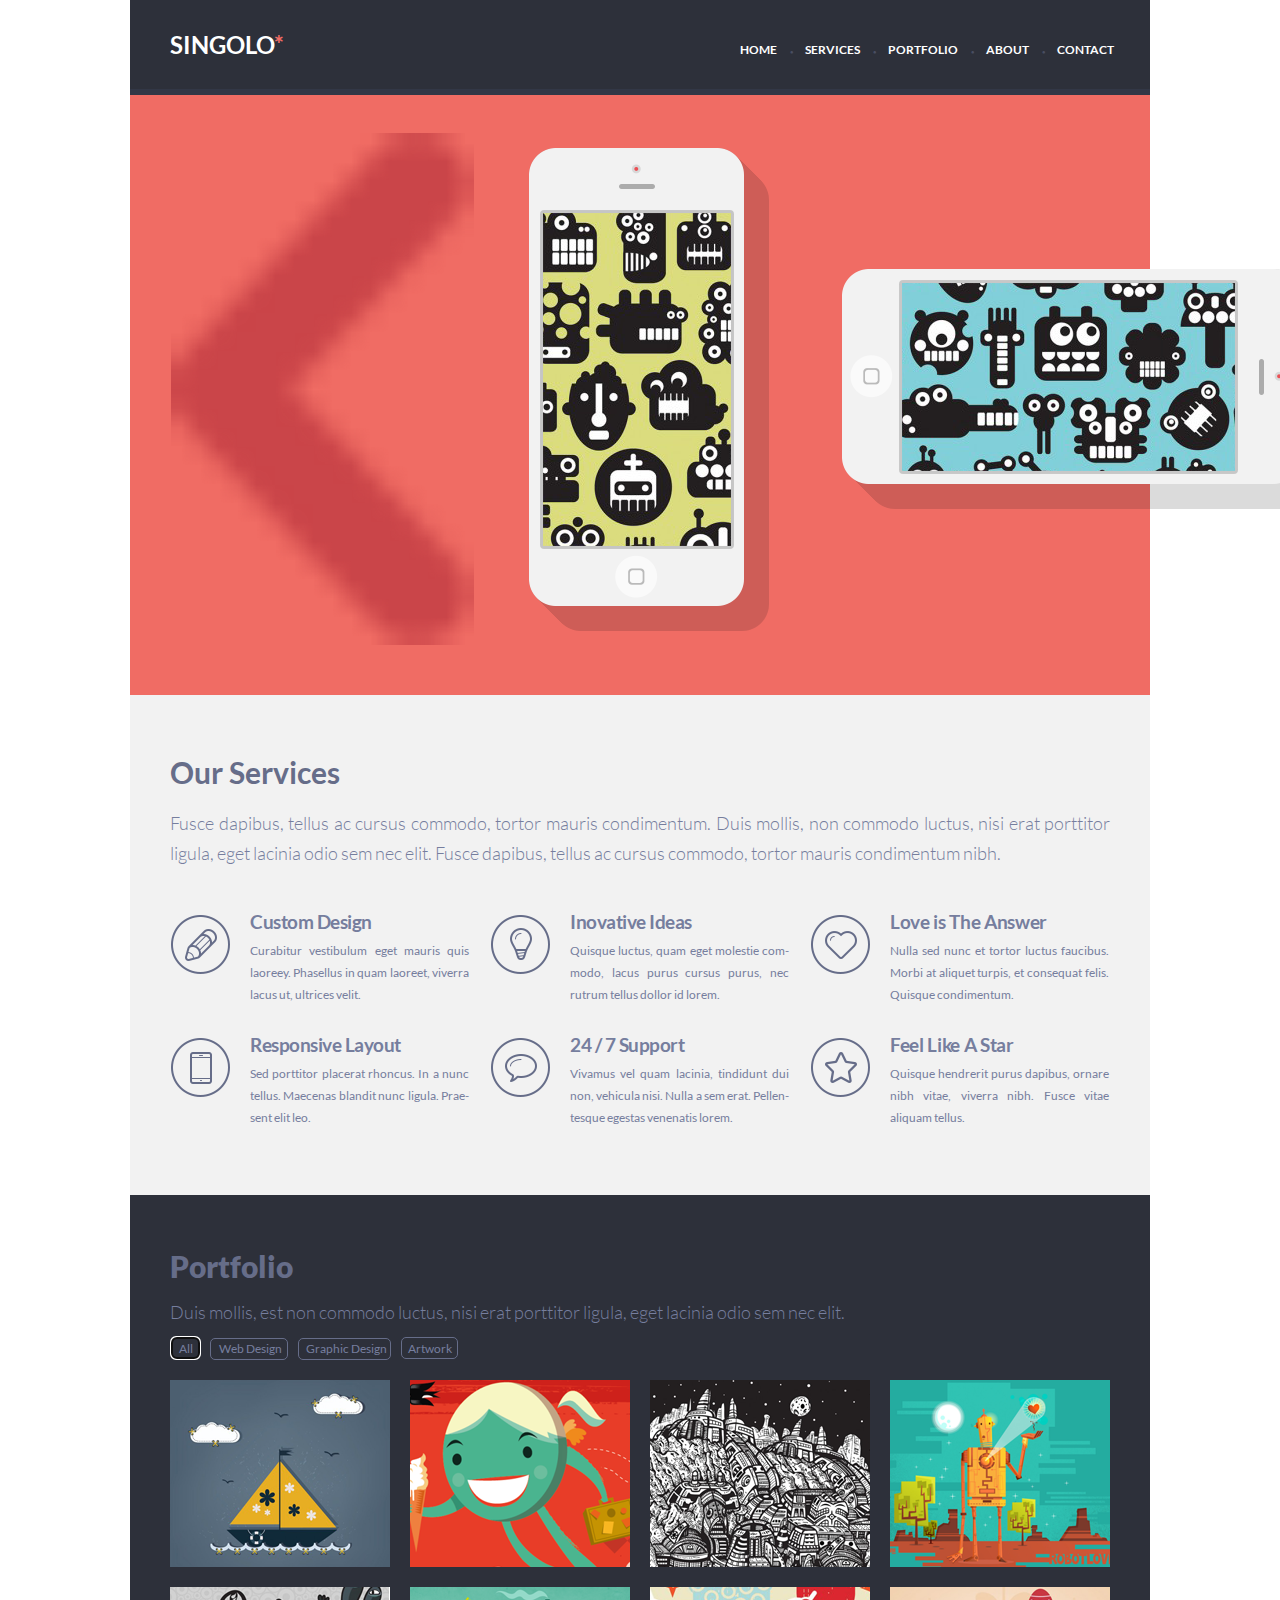
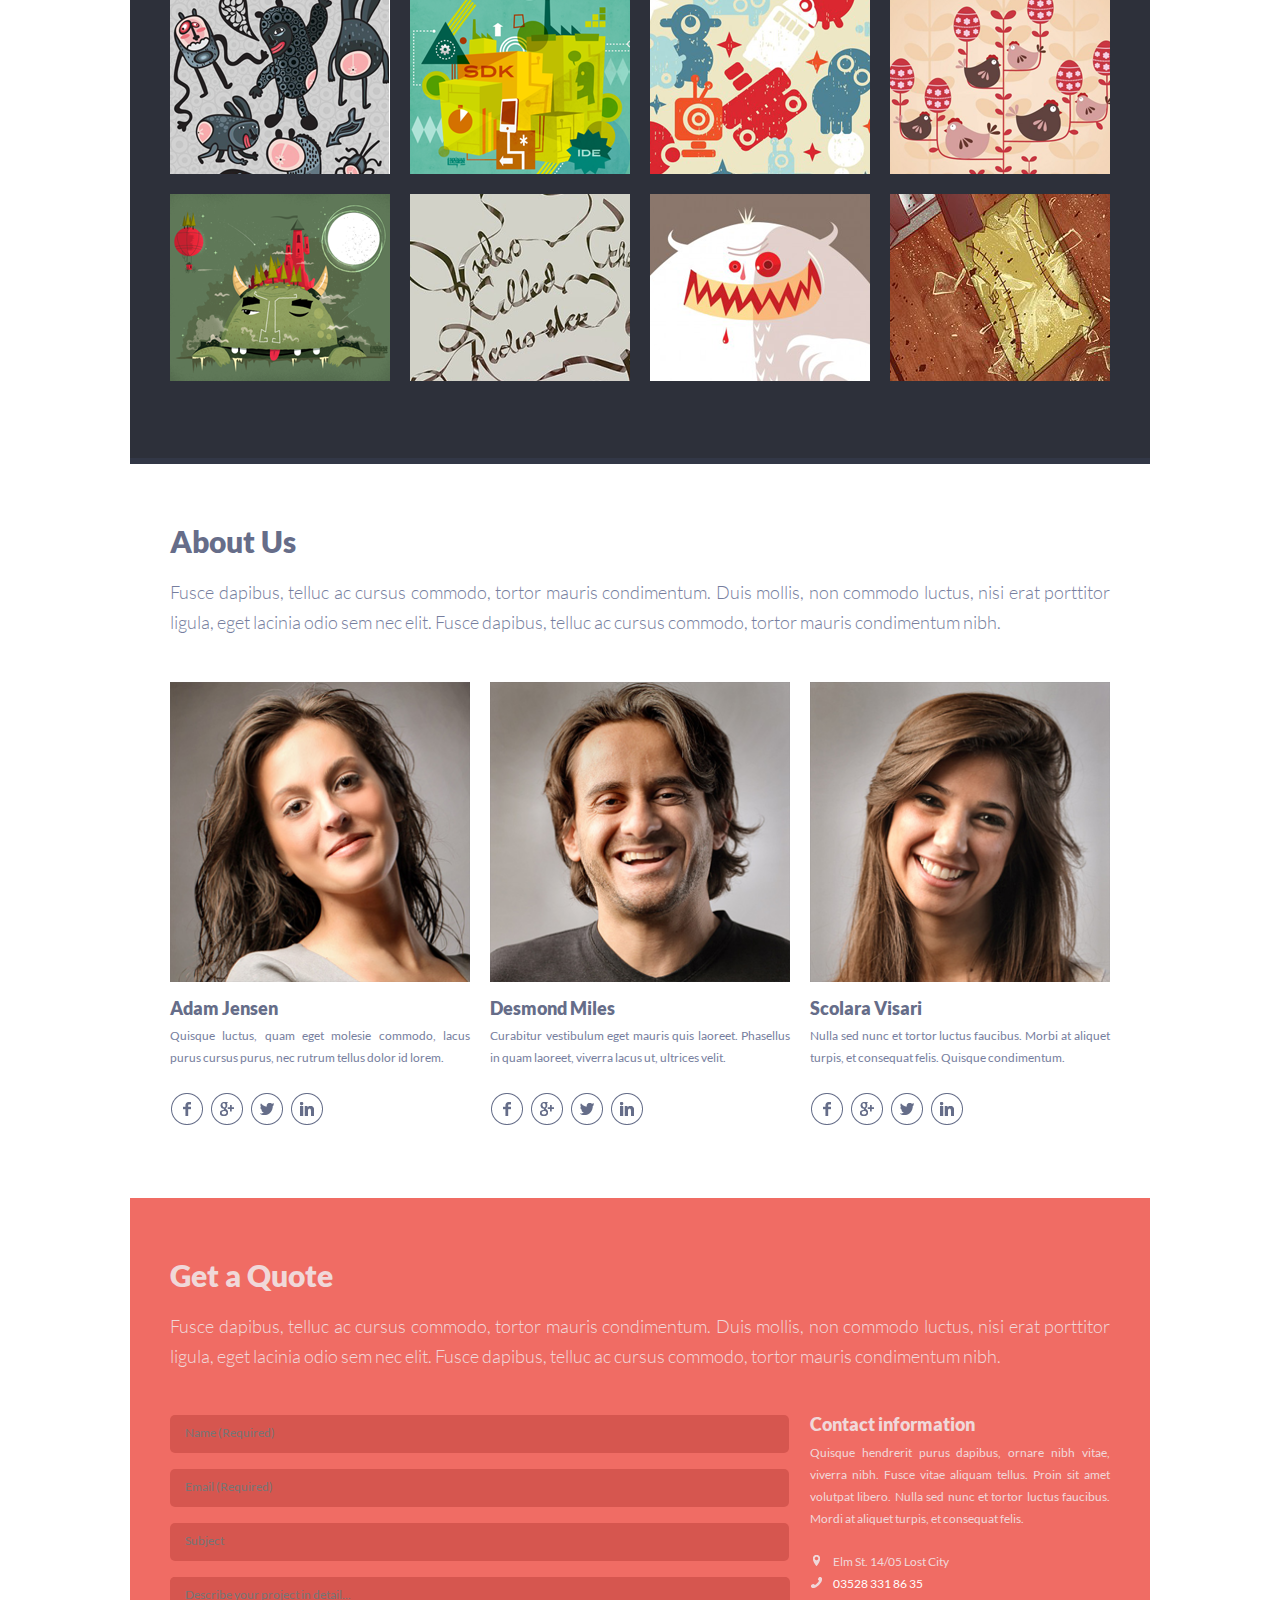
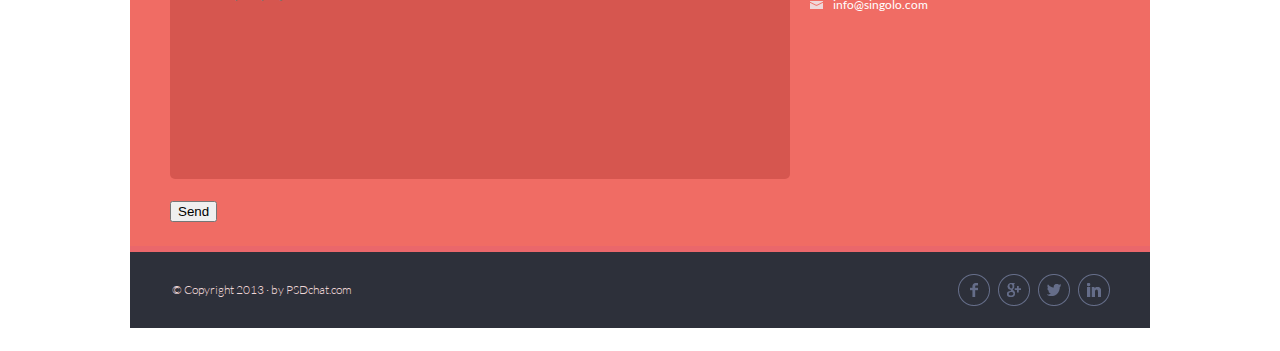
==== commit a140c90d: "fix: change some image name" ====
--- a/index.html
+++ b/index.html
@@ -108,22 +108,22 @@
                             <div class="social__link">
                                 <span class="link">
                                     <a href="facebook" class="link-name">
-                                    <img src="./assets/image/facebook.png" alt="Facebook">
+                                    <img src="./assets/image/facebook.png" alt="facebook">
                                     </a>
                                 </span>
                                 <span class="link">
                                     <a href="google" class="link-name">
-                                    <img src="./assets/image/google.png" alt="Google">
+                                    <img src="./assets/image/Google.png" alt="Google">
                                     </a>
                                 </span>        
                                 <span class="link">
                                     <a href="twitter" class="link-name">
-                                    <img src="./assets/image/twitter.png" alt="Twitter">
+                                    <img src="./assets/image/twitter.png" alt="twitter">
                                     </a>
                                 </span>    
                                 <span class="link">
-                                    <a href="linkedin" class="link-name">
-                                    <img src="./assets/image/linkedin.png" alt="LinkedIn">
+                                    <a href="linkedin" cla ss="link-name">
+                                    <img src="./assets/image/linkedin.png" alt="linkedin">
                                     </a>
                                 </span>
                             </div>
@@ -135,22 +135,22 @@
                                 <div class="social__link">
                                     <span class="link">
                                         <a href="facebook" class="link-name">
-                                        <img src="./assets/image/facebook.png" alt="Facebook">
+                                        <img src="./assets/image/facebook.png" alt="facebook">
                                          </a>
                                     </span>
                                     <span class="link">
                                         <a href="google" class="link-name">
-                                        <img src="./assets/image/google.png" alt="Google">
+                                        <img src="./assets/image/Google.png" alt="Google">
                                         </a>
                                     </span>        
                                     <span class="link">
                                         <a href="twitter" class="link-name"> 
-                                        <img src="./assets/image/twitter.png" alt="Twitter">
+                                        <img src="./assets/image/twitter.png" alt="twitter">
                                         </a>
                                     </span>    
                                     <span class="link">
-                                        <a href="linkedin" class="link-name">
-                                        <img src="./assets/image/linkedin.png" alt="LinkedIn">
+                                        <a href="linkedin" cla ss="link-name">
+                                        <img src="./assets/image/linkedin.png" alt="linkedin">
                                         </a>
                                     </span>
                                 </div>
@@ -162,23 +162,23 @@
                                 <div class="social__link">
                                     <span class="link">
                                         <a href="facebook" class="link-name">
-                                        <img src="./assets/image/facebook.png" alt="Facebook">
+                                        <img src="./assets/image/facebook.png" alt="facebook">
                                         </a>
                                     </span>
                                     <span class="link">
                                         <a href="google" class="link-name">
-                                        <img src="./assets/image/google.png" alt="Google">
+                                        <img src="./assets/image/Google.png" alt="Goggle">
                                         </a>
                                     </span>        
                                     <span class="link">
                                         <a href="twitter" class="link-name">
-                                        <img src="./assets/image/twitter.png" alt="Twitter">
+                                        <img src="./assets/image/twitter.png" alt="twitter">
                                         </a>
                                     </span>    
                                     <span class="link">
-                                        <a href="linkedin" class="link-name">
-                                        <img src="./assets/image/linkedin.png" alt="LinkedIn">
-                                        </a>
+                                        <a href="linkedin" cla ss="link-name">
+                                        <img src="./assets/image/linkedin.png"  alt="linkedin">
+                                         </a>
                                     </span>
                                 </div>
                         </div>
@@ -233,22 +233,22 @@
                 <div class="footer-social__link">
                     <span class="footer-link">
                         <a href="facebook" class="link-name">
-                        <img src="./assets/image/facebook.png" alt="Facebook">
+                        <img src="./assets/image/facebook.png" alt="facebook">
                         </a>
                     </span>
                     <span class="footer-link">
                         <a href="google" class="link-name">
-                        <img src="./assets/image/google.png" alt="Google">
+                        <img src="./assets/image/Google.png" alt="Google">
                         </a>
                     </span>        
                     <span class="footer-link">
                         <a href="twitter" class="link-name">
-                        <img src="./assets/image/twitter.png" alt="Twitter">
+                        <img src="./assets/image/twitter.png" alt="twitter">
                         </a>
                     </span>    
                     <span class="footer-link">
-                        <a href="linkedin" class="link-name">
-                        <img src="./assets/image/linkedin.png" alt="LinkedIn">
+                        <a href="linkedin" cla ss="link-name">
+                        <img src="./assets/image/linkedin.png" alt="linkledin">
                         </a>
                     </span>
                 </div>
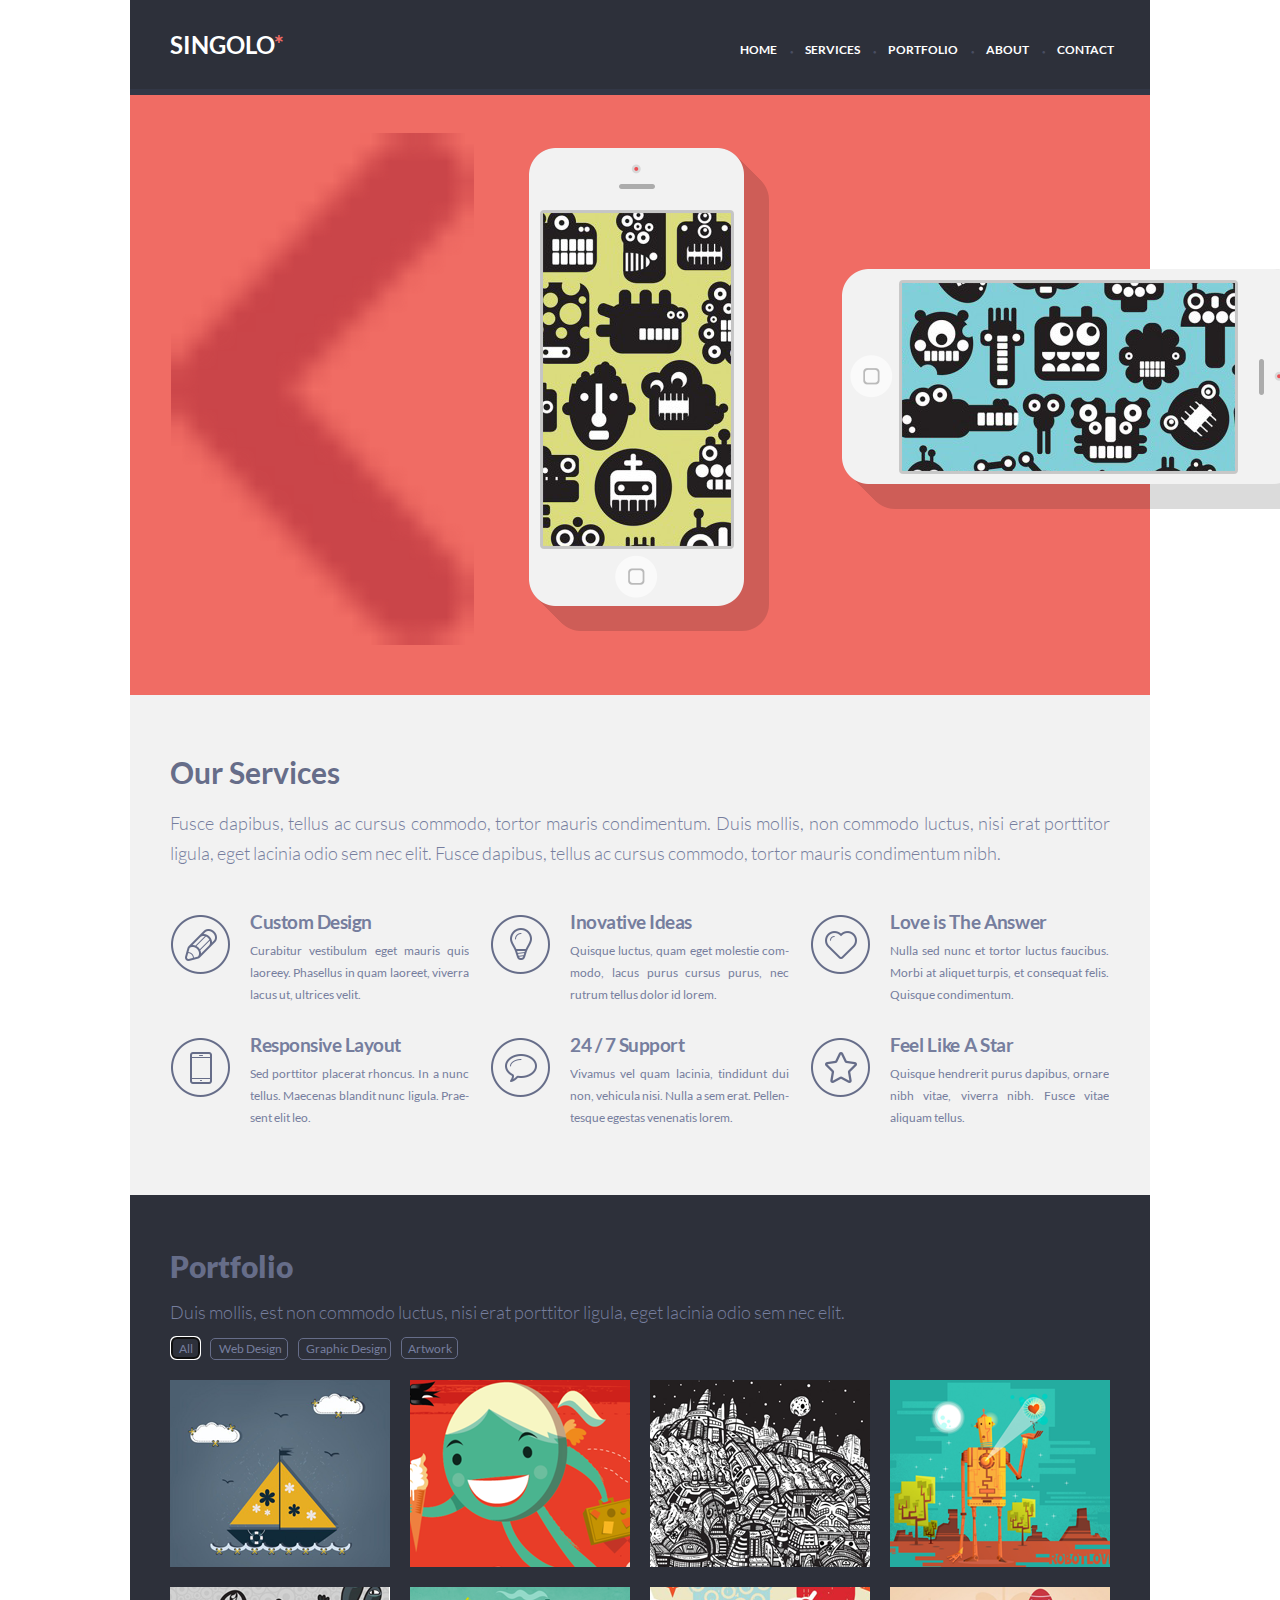
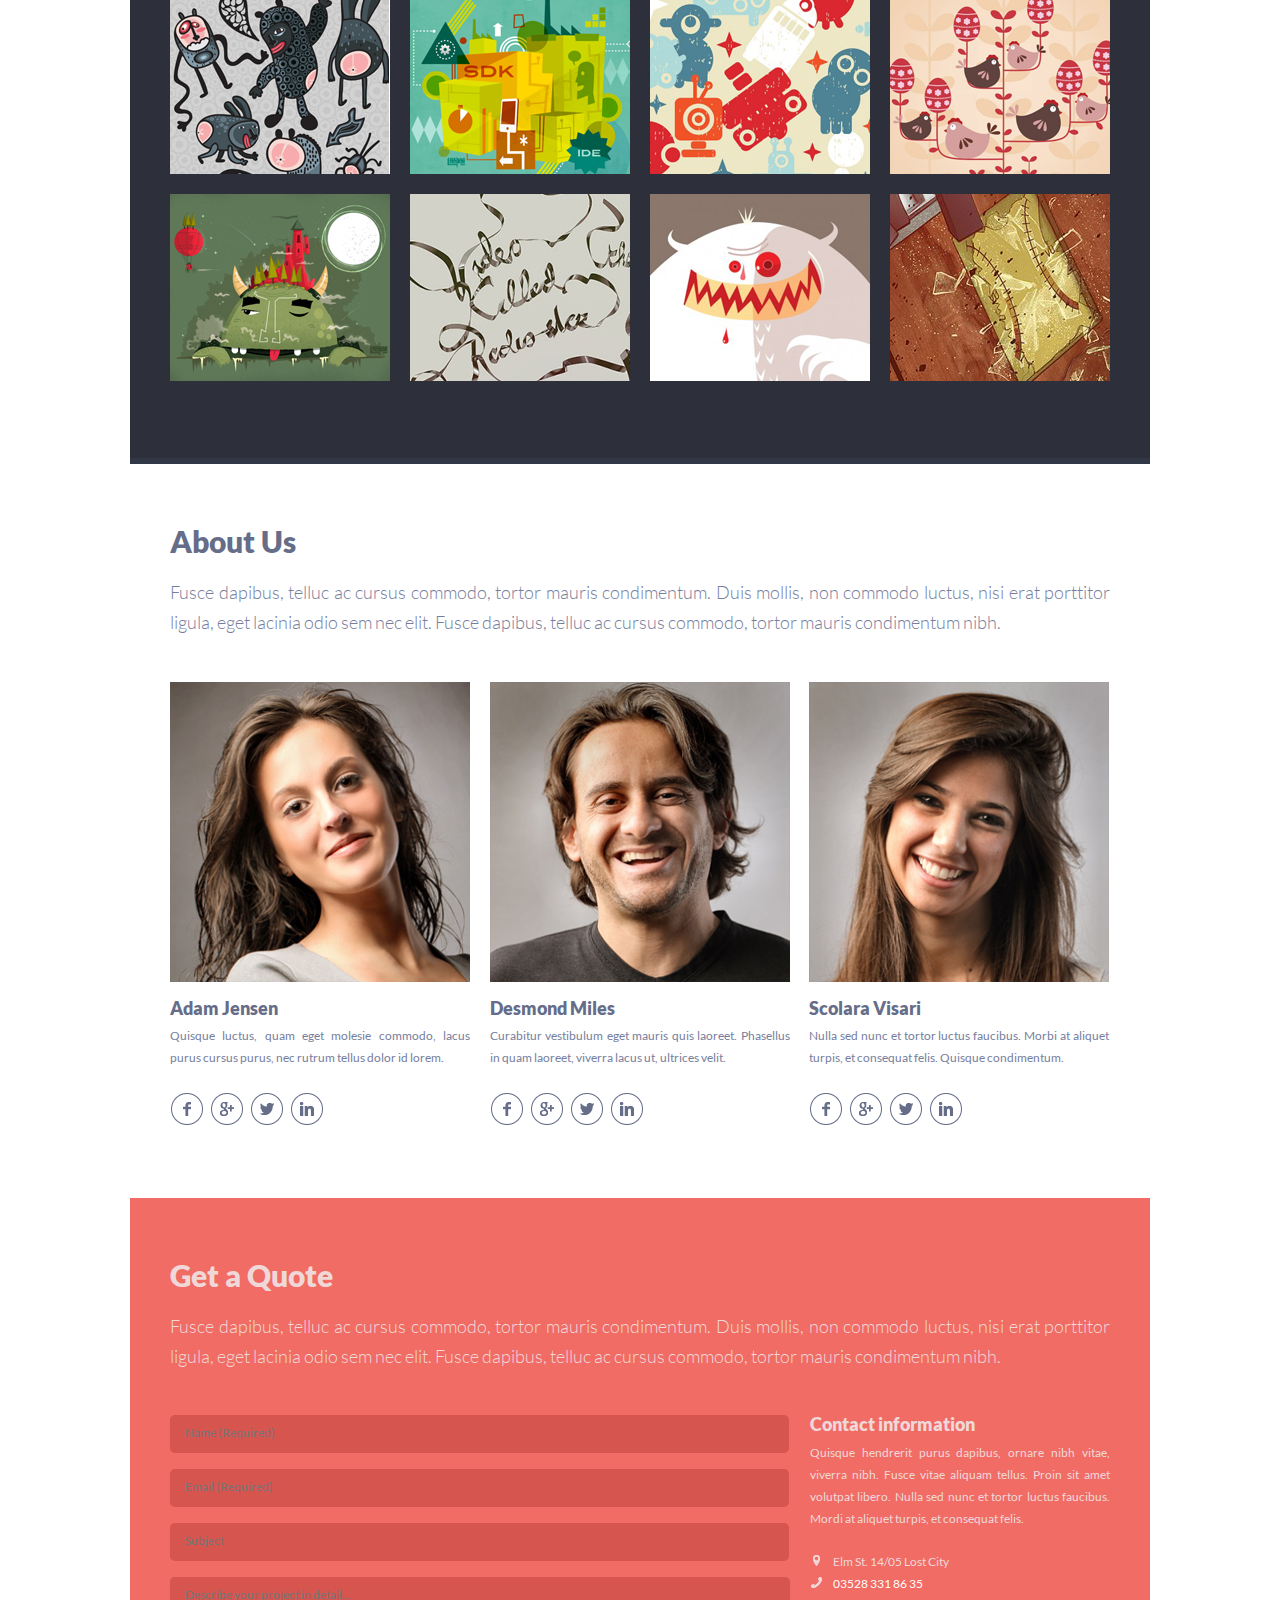
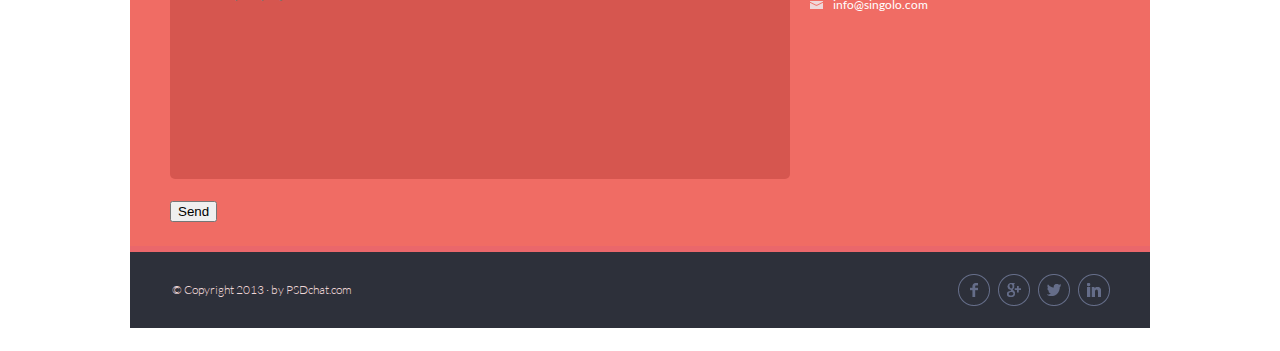
==== commit 31f80b13: "fix: change singolo.part1" ====
--- a/index.html
+++ b/index.html
@@ -34,7 +34,7 @@
             <div class="services">           
                 <div class="our-services">
                     <h2 class="services__title">Our Services</h2>
-                    <p class="services-text">Fusce dapibus, tellus ac cursus commodo, tortor mauris condimentum. Duis mollis, non commodo luctus, nisi erat porttitor ligula, eget lacinia odio sem nec elit. Fusce dapibus, tellus ac cursus commodo, tortor mauris condimentum nibh.</p>
+                    <p class="services__text">Fusce dapibus, tellus ac cursus commodo, tortor mauris condimentum. Duis mollis, non commodo luctus, nisi erat porttitor ligula, eget lacinia odio sem nec elit. Fusce dapibus, tellus ac cursus commodo, tortor mauris condimentum nibh.</p>
                 </div>
                 <section class="cardservices">
                     <div class="cardelement">
@@ -45,7 +45,7 @@
                     <div class="cardelement">
                         <img src="./assets/image/Bulb.png" class="bulb">
                         <h4 class="cardtitle_bulb">Inovative Ideas</h4>
-                        <p class="carddescription_bulb carddescriptionfont">Quisque luctus, quam eget molestie com&shy;modo, lacus purus cursus purus, nec rutrum tellus dollor id lorem.</p>
+                        <p class="carddescription_bulb carddescriptionfont">Quisque luctus, quam eget molestie com&shy;modo, lacus purus cursus purus, nec rutrum tellus dolor id lorem.</p>
                     </div>
                     <div class="cardelement">
                         <img src="./assets/image/Heart.png" class="heart">
@@ -108,7 +108,7 @@
                             <div class="social__link">
                                 <span class="link">
                                     <a href="facebook" class="link-name">
-                                    <img src="./assets/image/facebook.png" alt="facebook">
+                                    <img src="./assets/image/facebook.png" alt="Facebook">
                                     </a>
                                 </span>
                                 <span class="link">
@@ -118,12 +118,12 @@
                                 </span>        
                                 <span class="link">
                                     <a href="twitter" class="link-name">
-                                    <img src="./assets/image/twitter.png" alt="twitter">
+                                    <img src="./assets/image/twitter.png" alt="Twitter">
                                     </a>
                                 </span>    
                                 <span class="link">
-                                    <a href="linkedin" cla ss="link-name">
-                                    <img src="./assets/image/linkedin.png" alt="linkedin">
+                                    <a href="linkedin" class="link-name">
+                                    <img src="./assets/image/linkedin.png" alt="LinkedIn">
                                     </a>
                                 </span>
                             </div>
@@ -135,7 +135,7 @@
                                 <div class="social__link">
                                     <span class="link">
                                         <a href="facebook" class="link-name">
-                                        <img src="./assets/image/facebook.png" alt="facebook">
+                                        <img src="./assets/image/facebook.png" alt="Facebook">
                                          </a>
                                     </span>
                                     <span class="link">
@@ -145,12 +145,12 @@
                                     </span>        
                                     <span class="link">
                                         <a href="twitter" class="link-name"> 
-                                        <img src="./assets/image/twitter.png" alt="twitter">
+                                        <img src="./assets/image/twitter.png" alt="Twitter">
                                         </a>
                                     </span>    
                                     <span class="link">
-                                        <a href="linkedin" cla ss="link-name">
-                                        <img src="./assets/image/linkedin.png" alt="linkedin">
+                                        <a href="linkedin" class="link-name">
+                                        <img src="./assets/image/linkedin.png" alt="LinkedIn">
                                         </a>
                                     </span>
                                 </div>
@@ -162,7 +162,7 @@
                                 <div class="social__link">
                                     <span class="link">
                                         <a href="facebook" class="link-name">
-                                        <img src="./assets/image/facebook.png" alt="facebook">
+                                        <img src="./assets/image/facebook.png" alt="Facebook">
                                         </a>
                                     </span>
                                     <span class="link">
@@ -172,13 +172,13 @@
                                     </span>        
                                     <span class="link">
                                         <a href="twitter" class="link-name">
-                                        <img src="./assets/image/twitter.png" alt="twitter">
+                                        <img src="./assets/image/twitter.png" alt="Twitter">
                                         </a>
                                     </span>    
                                     <span class="link">
-                                        <a href="linkedin" cla ss="link-name">
-                                        <img src="./assets/image/linkedin.png"  alt="linkedin">
-                                         </a>
+                                        <a href="linkedin" class="link-name">
+                                        <img src="./assets/image/linkedin.png" alt="LinkedIn">
+                                        </a>
                                     </span>
                                 </div>
                         </div>
@@ -233,7 +233,8 @@
                 <div class="footer-social__link">
                     <span class="footer-link">
                         <a href="facebook" class="link-name">
-                        <img src="./assets/image/facebook.png" alt="facebook">
+
+                        <img src="./assets/image/facebook.png" alt="Facebook">
                         </a>
                     </span>
                     <span class="footer-link">
@@ -243,12 +244,12 @@
                     </span>        
                     <span class="footer-link">
                         <a href="twitter" class="link-name">
-                        <img src="./assets/image/twitter.png" alt="twitter">
+                        <img src="./assets/image/twitter.png" alt="Twitter">
                         </a>
                     </span>    
                     <span class="footer-link">
-                        <a href="linkedin" cla ss="link-name">
-                        <img src="./assets/image/linkedin.png" alt="linkledin">
+                        <a href="linkedin" class="link-name">
+                        <img src="./assets/image/linkedin.png" alt="LinkedIn">
                         </a>
                     </span>
                 </div>
--- a/style.css
+++ b/style.css
@@ -95,8 +95,8 @@
     margin-bottom: 73px;
     padding-left: 1px;
 }
-.slider .previous:hover {
-    color: #f06c64;
+.previous:hover {
+    cursor: pointer;
 }
 .vertical {
     padding-left: 53px;
@@ -109,8 +109,8 @@
 .next {
     margin: 0 0 73px 23px;
 }
-.slider .next:hover {
-    color: #f06c64;
+.next:hover {
+    cursor: pointer;
 }
 .services {
     width: 980px;
@@ -122,8 +122,6 @@
     border-bottom-color: #ffffff;
     border-bottom-width: 6px;
     margin-left: -40px;
-   
-
 }
 .services__title {
     font-family: 'Lato', sans-serif;
@@ -134,7 +132,7 @@
     text-align: justify;
 
 }
-.services-text {
+.services__text {
     width: 940px;
     height: 57px;
     font-size: 18px;
@@ -157,7 +155,7 @@
 }
 .carddescriptionfont {
     width: 219px;
-    height: 128px;
+    height: 70px;
     font-size: 12px;
     line-height: 22px;
     color: #767e9e;
@@ -167,6 +165,7 @@
     position: absolute;
     left: 80px;
     top: 14px;
+    overflow: hidden;
 }
 .cardservices {
     display: flex;
@@ -341,15 +340,14 @@
     border-bottom-style: solid;
     border-bottom-color: #ffffff;
     border-bottom-width: 6px;
-    justify-content: space-between;
+    
       
     }
     .worker__person{
     margin-top: 30px;
-}
-.worker__person:last-child {
-    margin-right: 0px;
-}
+    padding-right: 19.5px;
+}
+
 .worker__person-image {
     width: 300px;
     height: 300px;
@@ -358,11 +356,14 @@
 .worker__person-name{
     font-size: 18px;
     line-height: 18px;
+    width: 300px;
+    height: 18px;
     color: #666d89;
     font-family: "Lato", sans-serif;
     font-weight: 900;
-    text-align: justify;
+    text-align: left;
     margin-top: 13px;
+    overflow: hidden;
 }
 .worker__person-info {
     width: 300px;
